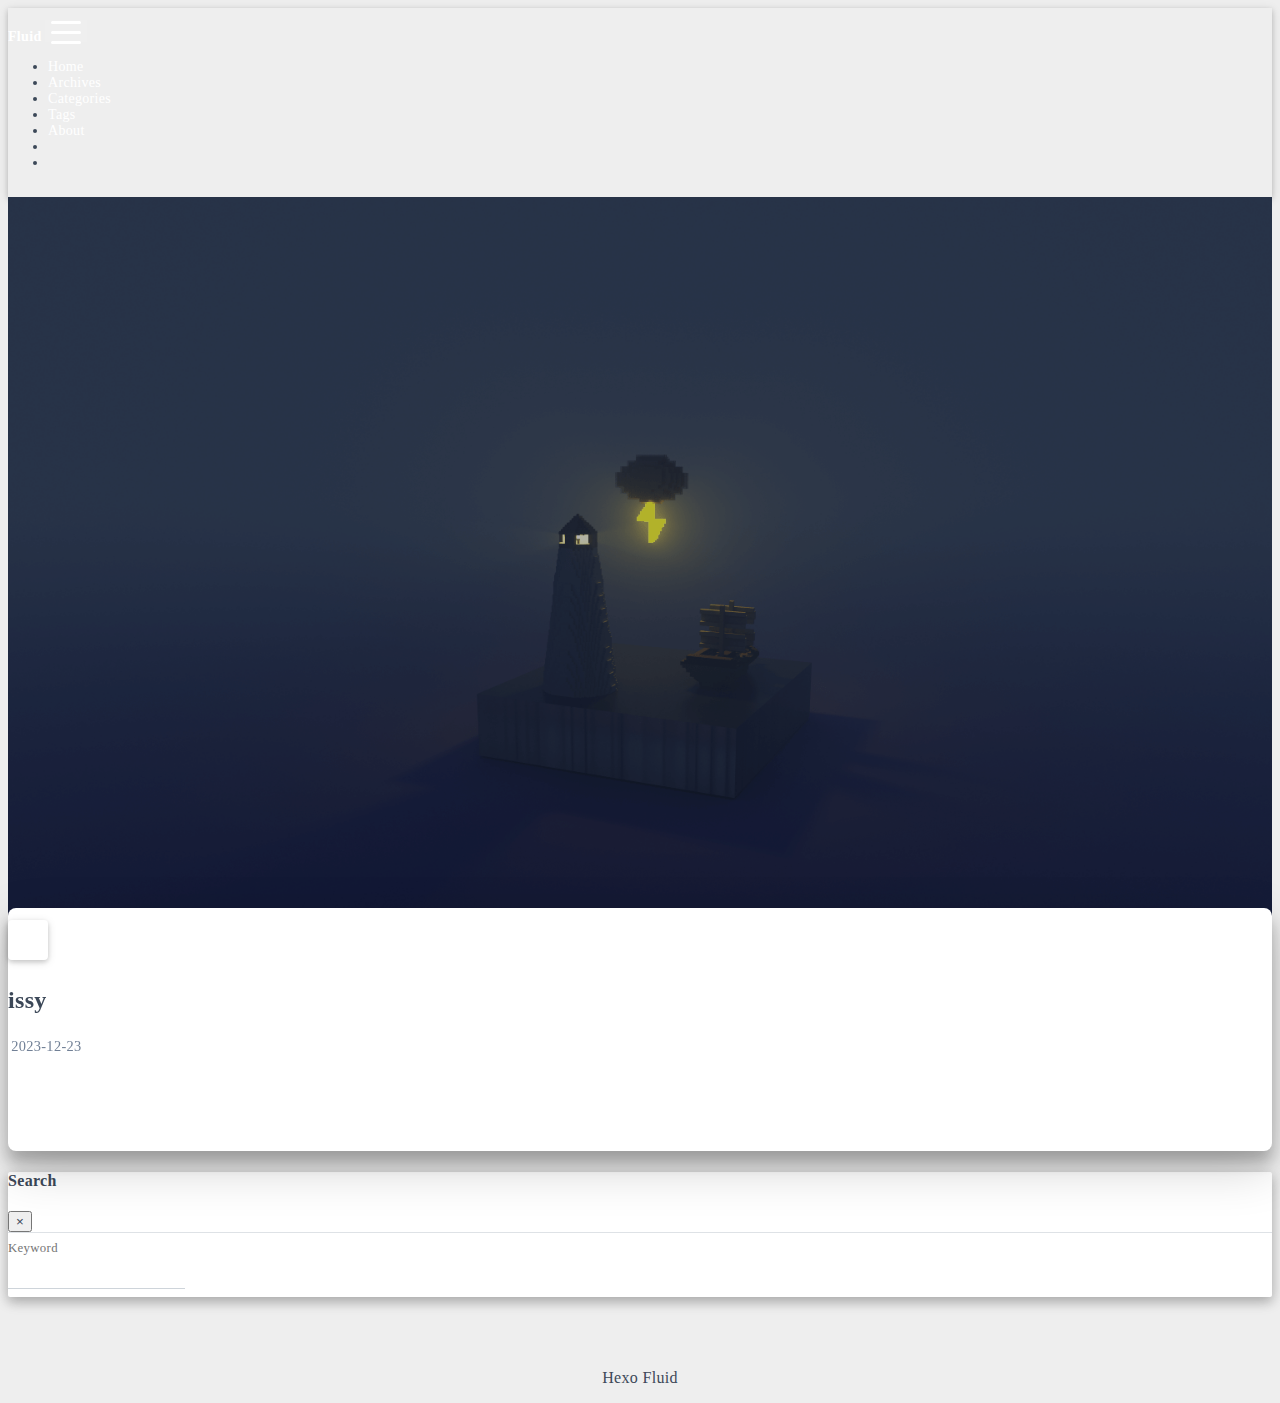
==== index.html @ a9290705 "Site updated: 2023-12-23 22:36:12" ====
<!DOCTYPE html>
<html lang="en" data-default-color-scheme=auto>



<head>
  <meta charset="UTF-8">
  <link rel="apple-touch-icon" sizes="76x76" href="/img/fluid.png">
  <link rel="icon" href="/img/fluid.png">
  <meta name="viewport" content="width=device-width, initial-scale=1.0, maximum-scale=5.0, shrink-to-fit=no">
  <meta http-equiv="x-ua-compatible" content="ie=edge">
  
  <meta name="theme-color" content="#2f4154">
  <meta name="author" content="issy">
  <meta name="keywords" content="">
  
    <meta name="description" content="想念你的呼吸">
<meta property="og:type" content="website">
<meta property="og:title" content="issy&#39;s blog">
<meta property="og:url" content="http://issydoggy.com/index.html">
<meta property="og:site_name" content="issy&#39;s blog">
<meta property="og:description" content="想念你的呼吸">
<meta property="og:locale" content="en_US">
<meta property="article:author" content="issy">
<meta name="twitter:card" content="summary_large_image">
  
  
  
  <title>issy&#39;s blog</title>

  <link  rel="stylesheet" href="https://lib.baomitu.com/twitter-bootstrap/4.6.1/css/bootstrap.min.css" />





<!-- 主题依赖的图标库，不要自行修改 -->
<!-- Do not modify the link that theme dependent icons -->

<link rel="stylesheet" href="//at.alicdn.com/t/font_1749284_hj8rtnfg7um.css">



<link rel="stylesheet" href="//at.alicdn.com/t/font_1736178_lbnruvf0jn.css">


<link  rel="stylesheet" href="/css/main.css" />


  <link id="highlight-css" rel="stylesheet" href="/css/highlight.css" />
  
    <link id="highlight-css-dark" rel="stylesheet" href="/css/highlight-dark.css" />
  




  <script id="fluid-configs">
    var Fluid = window.Fluid || {};
    Fluid.ctx = Object.assign({}, Fluid.ctx)
    var CONFIG = {"hostname":"issydoggy.com","root":"/","version":"1.9.7","typing":{"enable":true,"typeSpeed":70,"cursorChar":"_","loop":false,"scope":[]},"anchorjs":{"enable":true,"element":"h1,h2,h3,h4,h5,h6","placement":"left","visible":"hover","icon":""},"progressbar":{"enable":true,"height_px":3,"color":"#29d","options":{"showSpinner":false,"trickleSpeed":100}},"code_language":{"enable":true,"default":"TEXT"},"copy_btn":true,"image_caption":{"enable":true},"image_zoom":{"enable":true,"img_url_replace":["",""]},"toc":{"enable":true,"placement":"right","headingSelector":"h1,h2,h3,h4,h5,h6","collapseDepth":0},"lazyload":{"enable":true,"loading_img":"/img/loading.gif","onlypost":false,"offset_factor":2},"web_analytics":{"enable":false,"follow_dnt":true,"baidu":null,"google":{"measurement_id":null},"tencent":{"sid":null,"cid":null},"woyaola":null,"cnzz":null,"leancloud":{"app_id":null,"app_key":null,"server_url":null,"path":"window.location.pathname","ignore_local":false}},"search_path":"/local-search.xml","include_content_in_search":true};

    if (CONFIG.web_analytics.follow_dnt) {
      var dntVal = navigator.doNotTrack || window.doNotTrack || navigator.msDoNotTrack;
      Fluid.ctx.dnt = dntVal && (dntVal.startsWith('1') || dntVal.startsWith('yes') || dntVal.startsWith('on'));
    }
  </script>
  <script  src="/js/utils.js" ></script>
  <script  src="/js/color-schema.js" ></script>
  


  
<meta name="generator" content="Hexo 7.0.0"></head>


<body>
  

  <header>
    

<div class="header-inner" style="height: 100vh;">
  <nav id="navbar" class="navbar fixed-top  navbar-expand-lg navbar-dark scrolling-navbar">
  <div class="container">
    <a class="navbar-brand" href="/">
      <strong>Fluid</strong>
    </a>

    <button id="navbar-toggler-btn" class="navbar-toggler" type="button" data-toggle="collapse"
            data-target="#navbarSupportedContent"
            aria-controls="navbarSupportedContent" aria-expanded="false" aria-label="Toggle navigation">
      <div class="animated-icon"><span></span><span></span><span></span></div>
    </button>

    <!-- Collapsible content -->
    <div class="collapse navbar-collapse" id="navbarSupportedContent">
      <ul class="navbar-nav ml-auto text-center">
        
          
          
          
          
            <li class="nav-item">
              <a class="nav-link" href="/" target="_self">
                <i class="iconfont icon-home-fill"></i>
                <span>Home</span>
              </a>
            </li>
          
        
          
          
          
          
            <li class="nav-item">
              <a class="nav-link" href="/archives/" target="_self">
                <i class="iconfont icon-archive-fill"></i>
                <span>Archives</span>
              </a>
            </li>
          
        
          
          
          
          
            <li class="nav-item">
              <a class="nav-link" href="/categories/" target="_self">
                <i class="iconfont icon-category-fill"></i>
                <span>Categories</span>
              </a>
            </li>
          
        
          
          
          
          
            <li class="nav-item">
              <a class="nav-link" href="/tags/" target="_self">
                <i class="iconfont icon-tags-fill"></i>
                <span>Tags</span>
              </a>
            </li>
          
        
          
          
          
          
            <li class="nav-item">
              <a class="nav-link" href="/about/" target="_self">
                <i class="iconfont icon-user-fill"></i>
                <span>About</span>
              </a>
            </li>
          
        
        
          <li class="nav-item" id="search-btn">
            <a class="nav-link" target="_self" href="javascript:;" data-toggle="modal" data-target="#modalSearch" aria-label="Search">
              <i class="iconfont icon-search"></i>
            </a>
          </li>
          
        
        
          <li class="nav-item" id="color-toggle-btn">
            <a class="nav-link" target="_self" href="javascript:;" aria-label="Color Toggle">
              <i class="iconfont icon-dark" id="color-toggle-icon"></i>
            </a>
          </li>
        
      </ul>
    </div>
  </div>
</nav>

  

<div id="banner" class="banner" parallax=true
     style="background: url('/img/default.png') no-repeat center center; background-size: cover;">
  <div class="full-bg-img">
    <div class="mask flex-center" style="background-color: rgba(0, 0, 0, 0.3)">
      <div class="banner-text text-center fade-in-up">
        <div class="h2">
          
            <span id="subtitle" data-typed-text="issy&#39;s blog"></span>
          
        </div>

        
      </div>

      
        <div class="scroll-down-bar">
          <i class="iconfont icon-arrowdown"></i>
        </div>
      
    </div>
  </div>
</div>

</div>

  </header>

  <main>
    
      <div class="container nopadding-x-md">
        <div id="board"
          style="margin-top: 0">
          
          <div class="container">
            <div class="row">
              <div class="col-12 col-md-10 m-auto">
                


  <div class="row mx-auto index-card">
    
    
    <article class="col-12 col-md-12 mx-auto index-info">
      <h2 class="index-header">
        
        <a href="/2023/12/23/issy/" target="_self">
          issy
        </a>
      </h2>

      
      <a class="index-excerpt index-excerpt__noimg" href="/2023/12/23/issy/" target="_self">
        <div>
          
        </div>
      </a>

      <div class="index-btm post-metas">
        
          <div class="post-meta mr-3">
            <i class="iconfont icon-date"></i>
            <time datetime="2023-12-23 22:32" pubdate>
              2023-12-23
            </time>
          </div>
        
        
        
      </div>
    </article>
  </div>





              </div>
            </div>
          </div>
        </div>
      </div>
    

    
      <a id="scroll-top-button" aria-label="TOP" href="#" role="button">
        <i class="iconfont icon-arrowup" aria-hidden="true"></i>
      </a>
    

    
      <div class="modal fade" id="modalSearch" tabindex="-1" role="dialog" aria-labelledby="ModalLabel"
     aria-hidden="true">
  <div class="modal-dialog modal-dialog-scrollable modal-lg" role="document">
    <div class="modal-content">
      <div class="modal-header text-center">
        <h4 class="modal-title w-100 font-weight-bold">Search</h4>
        <button type="button" id="local-search-close" class="close" data-dismiss="modal" aria-label="Close">
          <span aria-hidden="true">&times;</span>
        </button>
      </div>
      <div class="modal-body mx-3">
        <div class="md-form mb-5">
          <input type="text" id="local-search-input" class="form-control validate">
          <label data-error="x" data-success="v" for="local-search-input">Keyword</label>
        </div>
        <div class="list-group" id="local-search-result"></div>
      </div>
    </div>
  </div>
</div>

    

    
  </main>

  <footer>
    <div class="footer-inner">
  
    <div class="footer-content">
       <a href="https://hexo.io" target="_blank" rel="nofollow noopener"><span>Hexo</span></a> <i class="iconfont icon-love"></i> <a href="https://github.com/fluid-dev/hexo-theme-fluid" target="_blank" rel="nofollow noopener"><span>Fluid</span></a> 
    </div>
  
  
  
  
</div>

  </footer>

  <!-- Scripts -->
  
  <script  src="https://lib.baomitu.com/nprogress/0.2.0/nprogress.min.js" ></script>
  <link  rel="stylesheet" href="https://lib.baomitu.com/nprogress/0.2.0/nprogress.min.css" />

  <script>
    NProgress.configure({"showSpinner":false,"trickleSpeed":100})
    NProgress.start()
    window.addEventListener('load', function() {
      NProgress.done();
    })
  </script>


<script  src="https://lib.baomitu.com/jquery/3.6.4/jquery.min.js" ></script>
<script  src="https://lib.baomitu.com/twitter-bootstrap/4.6.1/js/bootstrap.min.js" ></script>
<script  src="/js/events.js" ></script>
<script  src="/js/plugins.js" ></script>


  <script  src="https://lib.baomitu.com/typed.js/2.0.12/typed.min.js" ></script>
  <script>
    (function (window, document) {
      var typing = Fluid.plugins.typing;
      var subtitle = document.getElementById('subtitle');
      if (!subtitle || !typing) {
        return;
      }
      var text = subtitle.getAttribute('data-typed-text');
      
        typing(text);
      
    })(window, document);
  </script>




  
    <script  src="/js/img-lazyload.js" ></script>
  




  <script  src="/js/local-search.js" ></script>





<!-- 主题的启动项，将它保持在最底部 -->
<!-- the boot of the theme, keep it at the bottom -->
<script  src="/js/boot.js" ></script>


  

  <noscript>
    <div class="noscript-warning">Blog works best with JavaScript enabled</div>
  </noscript>
</body>
</html>
---- css/main.css ----
.anchorjs-link {
  text-decoration: none !important;
  transition: opacity 0.2s ease-in-out;
}
.markdown-body h1:hover > .anchorjs-link,
h2:hover > .anchorjs-link,
h3:hover > .anchorjs-link,
h4:hover > .anchorjs-link,
h5:hover > .anchorjs-link,
h6:hover > .anchorjs-link {
  opacity: 1;
}
.banner {
  height: 100%;
  position: relative;
  overflow: hidden;
  cursor: default;
}
.banner .mask {
  position: absolute;
  width: 100%;
  height: 100%;
  background-color: rgba(0,0,0,0.3);
}
.banner[parallax="true"] {
  will-change: transform;
  -webkit-transform-style: preserve-3d;
  -webkit-backface-visibility: hidden;
  transition: transform 0.05s ease-out;
}
@media (max-width: 100vh) {
  .header-inner {
    max-height: 100vw;
  }
  #board {
    margin-top: -1rem !important;
  }
}
@media (max-width: 79.99vh) {
  .scroll-down-bar {
    display: none;
  }
}
#board {
  position: relative;
  margin-top: -2rem;
  padding: 3rem 0;
  background-color: var(--board-bg-color);
  transition: background-color 0.2s ease-in-out;
  border-radius: 0.5rem;
  z-index: 3;
  -webkit-box-shadow: 0 12px 15px 0 rgba(0,0,0,0.24), 0 17px 50px 0 rgba(0,0,0,0.19);
  box-shadow: 0 12px 15px 0 rgba(0,0,0,0.24), 0 17px 50px 0 rgba(0,0,0,0.19);
}
.code-widget {
  display: inline-block;
  background-color: transparent;
  font-size: 0.75rem;
  line-height: 1;
  font-weight: bold;
  padding: 0.3rem 0.1rem 0.1rem 0.1rem;
  position: absolute;
  right: 0.45rem;
  top: 0.15rem;
  z-index: 1;
}
.code-widget-light {
  color: #999;
}
.code-widget-dark {
  color: #bababa;
}
.copy-btn {
  cursor: pointer;
  user-select: none;
  -webkit-appearance: none;
  outline: none;
}
.copy-btn > i {
  font-size: 0.75rem !important;
  font-weight: 400;
  margin-right: 0.15rem;
  opacity: 0;
  transition: opacity 0.2s ease-in-out;
}
.markdown-body pre:hover > .copy-btn > i {
  opacity: 0.9;
}
.markdown-body pre:hover > .copy-btn,
.markdown-body pre:not(:hover) > .copy-btn {
  outline: none;
}
.license-box {
  background-color: rgba(27,31,35,0.05);
  transition: background-color 0.2s ease-in-out;
  border-radius: 4px;
  font-size: 0.9rem;
  overflow: hidden;
  padding: 1.25rem;
  position: relative;
  z-index: 1;
}
.license-box .license-icon {
  position: absolute;
  top: 50%;
  left: 100%;
}
.license-box .license-icon::after {
  content: "\e8e4";
  font-size: 12.5rem;
  line-height: 1;
  opacity: 0.1;
  position: relative;
  left: -0.85em;
  bottom: 0.5em;
  z-index: -1;
}
.license-box .license-title {
  margin-bottom: 1rem;
}
.license-box .license-title div:nth-child(1) {
  line-height: 1.2;
  margin-bottom: 0.25rem;
}
.license-box .license-title div:nth-child(2) {
  color: var(--sec-text-color);
  font-size: 0.8rem;
}
.license-box .license-meta {
  align-items: center;
  display: flex;
  flex-wrap: wrap;
  justify-content: flex-start;
}
.license-box .license-meta .license-meta-item {
  align-items: center;
  justify-content: center;
  margin-right: 1.5rem;
}
.license-box .license-meta .license-meta-item div:nth-child(1) {
  color: var(--sec-text-color);
  font-size: 0.8rem;
  font-weight: normal;
}
.license-box .license-meta .license-meta-item i.iconfont {
  font-size: 1rem;
}
@media (max-width: 575px) and (min-width: 425px) {
  .license-box .license-meta .license-meta-item {
    display: flex;
    justify-content: flex-start;
    flex-wrap: wrap;
    font-size: 0.8rem;
    flex: 0 0 50%;
    max-width: 50%;
    margin-right: 0;
  }
  .license-box .license-meta .license-meta-item div:nth-child(1) {
    margin-right: 0.5rem;
  }
  .license-box .license-meta .license-meta-date {
    order: -1;
  }
}
@media (max-width: 424px) {
  .license-box::after {
    top: -65px;
  }
  .license-box .license-meta {
    flex-direction: column;
    align-items: flex-start;
  }
  .license-box .license-meta .license-meta-item {
    display: flex;
    flex-wrap: wrap;
    font-size: 0.8rem;
  }
  .license-box .license-meta .license-meta-item div:nth-child(1) {
    margin-right: 0.5rem;
  }
}
.footer-inner {
  padding: 3rem 0 1rem 0;
  text-align: center;
}
.footer-inner > div:not(:first-child) {
  margin: 0.25rem 0;
  font-size: 0.85rem;
}
.footer-inner .statistics {
  display: flex;
  flex-direction: row;
  justify-content: center;
}
.footer-inner .statistics > span {
  flex: 1;
  margin: 0 0.25rem;
}
.footer-inner .statistics > *:nth-last-child(2):first-child {
  text-align: right;
}
.footer-inner .statistics > *:nth-last-child(2):first-child ~ * {
  text-align: left;
}
.footer-inner .beian {
  display: flex;
  flex-direction: row;
  justify-content: center;
}
.footer-inner .beian > * {
  margin: 0 0.25rem;
}
.footer-inner .beian-police {
  position: relative;
  overflow: hidden;
  display: inline-flex;
  align-items: center;
  justify-content: left;
}
.footer-inner .beian-police img {
  margin-right: 3px;
  width: 1rem;
  height: 1rem;
  margin-bottom: 0.1rem;
}
@media (max-width: 424px) {
  .footer-inner .statistics {
    flex-direction: column;
  }
  .footer-inner .statistics > *:nth-last-child(2):first-child {
    text-align: center;
  }
  .footer-inner .statistics > *:nth-last-child(2):first-child ~ * {
    text-align: center;
  }
  .footer-inner .beian {
    flex-direction: column;
  }
  .footer-inner .beian .beian-police {
    justify-content: center;
  }
  .footer-inner .beian > *:nth-last-child(2):first-child {
    text-align: center;
  }
  .footer-inner .beian > *:nth-last-child(2):first-child ~ * {
    text-align: center;
  }
}
sup > a::before,
.footnote-text::before {
  display: block;
  content: "";
  margin-top: -5rem;
  height: 5rem;
  width: 1px;
  visibility: hidden;
}
sup > a::before,
.footnote-text::before {
  display: inline-block;
}
.footnote-item::before {
  display: block;
  content: "";
  margin-top: -5rem;
  height: 5rem;
  width: 1px;
  visibility: hidden;
}
.footnote-list ol {
  list-style-type: none;
  counter-reset: sectioncounter;
  padding-left: 0.5rem;
  font-size: 0.95rem;
}
.footnote-list ol li:before {
  font-family: "Helvetica Neue", monospace, "Monaco";
  content: "[" counter(sectioncounter) "]";
  counter-increment: sectioncounter;
}
.footnote-list ol li+li {
  margin-top: 0.5rem;
}
.footnote-text {
  padding-left: 0.5em;
}
.navbar {
  background-color: transparent;
  font-size: 0.875rem;
  box-shadow: 0 2px 5px 0 rgba(0,0,0,0.16), 0 2px 10px 0 rgba(0,0,0,0.12);
  -webkit-box-shadow: 0 2px 5px 0 rgba(0,0,0,0.16), 0 2px 10px 0 rgba(0,0,0,0.12);
}
.navbar .navbar-brand {
  color: var(--navbar-text-color);
}
.navbar .navbar-toggler .animated-icon span {
  background-color: var(--navbar-text-color);
}
.navbar .nav-item .nav-link {
  display: block;
  color: var(--navbar-text-color);
  transition: color 0.2s ease-in-out, background-color 0.2s ease-in-out;
}
.navbar .nav-item .nav-link:hover {
  color: var(--link-hover-color);
}
.navbar .nav-item .nav-link:focus {
  color: var(--navbar-text-color);
}
.navbar .nav-item .nav-link i {
  font-size: 0.875rem;
}
.navbar .nav-item .nav-link i:only-child {
  margin: 0 0.2rem;
}
.navbar .navbar-toggler {
  border-width: 0;
  outline: 0;
}
.navbar.scrolling-navbar {
  will-change: background, padding;
  -webkit-transition: background 0.5s ease-in-out, padding 0.5s ease-in-out;
  transition: background 0.5s ease-in-out, padding 0.5s ease-in-out;
}
@media (min-width: 600px) {
  .navbar.scrolling-navbar {
    padding-top: 12px;
    padding-bottom: 12px;
  }
  .navbar.scrolling-navbar .navbar-nav > li {
    -webkit-transition-duration: 1s;
    transition-duration: 1s;
  }
}
.navbar.scrolling-navbar.top-nav-collapse {
  padding-top: 5px;
  padding-bottom: 5px;
}
.navbar .dropdown-menu {
  font-size: 0.875rem;
  color: var(--navbar-text-color);
  background-color: rgba(0,0,0,0.3);
  border: none;
  min-width: 8rem;
  -webkit-transition: background 0.5s ease-in-out, padding 0.5s ease-in-out;
  transition: background 0.5s ease-in-out, padding 0.5s ease-in-out;
}
@media (max-width: 991.98px) {
  .navbar .dropdown-menu {
    text-align: center;
  }
}
.navbar .dropdown-item {
  color: var(--navbar-text-color);
}
.navbar .dropdown-item:hover,
.navbar .dropdown-item:focus {
  color: var(--link-hover-color);
  background-color: rgba(0,0,0,0.1);
}
@media (min-width: 992px) {
  .navbar .dropdown:hover > .dropdown-menu {
    display: block;
  }
  .navbar .dropdown > .dropdown-toggle:active {
    pointer-events: none;
  }
  .navbar .dropdown-menu {
    top: 95%;
  }
}
.navbar .animated-icon {
  width: 30px;
  height: 20px;
  position: relative;
  margin: 0;
  -webkit-transform: rotate(0deg);
  -moz-transform: rotate(0deg);
  -o-transform: rotate(0deg);
  transform: rotate(0deg);
  -webkit-transition: 0.5s ease-in-out;
  -moz-transition: 0.5s ease-in-out;
  -o-transition: 0.5s ease-in-out;
  transition: 0.5s ease-in-out;
  cursor: pointer;
}
.navbar .animated-icon span {
  display: block;
  position: absolute;
  height: 3px;
  width: 100%;
  border-radius: 9px;
  opacity: 1;
  left: 0;
  -webkit-transform: rotate(0deg);
  -moz-transform: rotate(0deg);
  -o-transform: rotate(0deg);
  transform: rotate(0deg);
  -webkit-transition: 0.25s ease-in-out;
  -moz-transition: 0.25s ease-in-out;
  -o-transition: 0.25s ease-in-out;
  transition: 0.25s ease-in-out;
  background: #fff;
}
.navbar .animated-icon span:nth-child(1) {
  top: 0;
}
.navbar .animated-icon span:nth-child(2) {
  top: 10px;
}
.navbar .animated-icon span:nth-child(3) {
  top: 20px;
}
.navbar .animated-icon.open span:nth-child(1) {
  top: 11px;
  -webkit-transform: rotate(135deg);
  -moz-transform: rotate(135deg);
  -o-transform: rotate(135deg);
  transform: rotate(135deg);
}
.navbar .animated-icon.open span:nth-child(2) {
  opacity: 0;
  left: -60px;
}
.navbar .animated-icon.open span:nth-child(3) {
  top: 11px;
  -webkit-transform: rotate(-135deg);
  -moz-transform: rotate(-135deg);
  -o-transform: rotate(-135deg);
  transform: rotate(-135deg);
}
.navbar .dropdown-collapse,
.top-nav-collapse,
.navbar-col-show {
  background-color: var(--navbar-bg-color);
}
@media (max-width: 767px) {
  .navbar {
    font-size: 1rem;
    line-height: 2.5rem;
  }
}
.banner-text {
  color: var(--subtitle-color);
  max-width: calc(960px - 6rem);
  width: 80%;
  overflow-wrap: break-word;
}
.banner-text .typed-cursor {
  margin: 0 0.2rem;
}
@media (max-width: 767px) {
  #subtitle,
  .typed-cursor {
    font-size: 1.5rem;
  }
}
@media (max-width: 575px) {
  .banner-text {
    font-size: 0.9rem;
  }
  #subtitle,
  .typed-cursor {
    font-size: 1.35rem;
  }
}
.modal-dialog .modal-content {
  background-color: var(--board-bg-color);
  border: 0;
  border-radius: 0.125rem;
  -webkit-box-shadow: 0 5px 11px 0 rgba(0,0,0,0.18), 0 4px 15px 0 rgba(0,0,0,0.15);
  box-shadow: 0 5px 11px 0 rgba(0,0,0,0.18), 0 4px 15px 0 rgba(0,0,0,0.15);
}
.modal-dialog .modal-content .modal-header {
  border-bottom-color: var(--line-color);
  transition: border-bottom-color 0.2s ease-in-out;
}
.close {
  color: var(--text-color);
}
.close:hover {
  color: var(--link-hover-color);
}
.close:focus {
  outline: 0;
}
.modal-dialog .modal-content .modal-header {
  border-top-left-radius: 0.125rem;
  border-top-right-radius: 0.125rem;
  border-bottom: 1px solid #dee2e6;
}
.md-form {
  position: relative;
  margin-top: 1.5rem;
  margin-bottom: 1.5rem;
}
.md-form input[type] {
  -webkit-box-sizing: content-box;
  box-sizing: content-box;
  background-color: transparent;
  border: none;
  border-bottom: 1px solid #ced4da;
  border-radius: 0;
  outline: none;
  -webkit-box-shadow: none;
  box-shadow: none;
  transition: border-color 0.15s ease-in-out, box-shadow 0.15s ease-in-out, -webkit-box-shadow 0.15s ease-in-out;
}
.md-form input[type]:focus:not([readonly]) {
  border-bottom: 1px solid #4285f4;
  -webkit-box-shadow: 0 1px 0 0 #4285f4;
  box-shadow: 0 1px 0 0 #4285f4;
}
.md-form input[type]:focus:not([readonly]) + label {
  color: #4285f4;
}
.md-form input[type].valid,
.md-form input[type]:focus.valid {
  border-bottom: 1px solid #00c851;
  -webkit-box-shadow: 0 1px 0 0 #00c851;
  box-shadow: 0 1px 0 0 #00c851;
}
.md-form input[type].valid + label,
.md-form input[type]:focus.valid + label {
  color: #00c851;
}
.md-form input[type].invalid,
.md-form input[type]:focus.invalid {
  border-bottom: 1px solid #f44336;
  -webkit-box-shadow: 0 1px 0 0 #f44336;
  box-shadow: 0 1px 0 0 #f44336;
}
.md-form input[type].invalid + label,
.md-form input[type]:focus.invalid + label {
  color: #f44336;
}
.md-form input[type].validate {
  margin-bottom: 2.5rem;
}
.md-form input[type].form-control {
  height: auto;
  padding: 0.6rem 0 0.4rem 0;
  margin: 0 0 0.5rem 0;
  color: var(--text-color);
  background-color: transparent;
  border-radius: 0;
}
.md-form label {
  font-size: 0.8rem;
  position: absolute;
  top: -1rem;
  left: 0;
  color: #757575;
  cursor: text;
  transition: color 0.2s ease-out;
}
.modal-open[style] {
  padding-right: 0 !important;
  overflow: auto;
}
.modal-open[style] #navbar[style] {
  padding-right: 1rem !important;
}
#nprogress .bar {
  height: 3px !important;
  background-color: #29d !important;
}
#nprogress .peg {
  box-shadow: 0 0 14px #29d, 0 0 8px #29d !important;
}
@media (max-width: 575px) {
  #nprogress .bar {
    display: none;
  }
}
.noscript-warning {
  background-color: #f55;
  color: #fff;
  font-family: sans-serif;
  font-size: 1rem;
  font-weight: bold;
  position: fixed;
  left: 0;
  bottom: 0;
  text-align: center;
  width: 100%;
  z-index: 99;
}
.pagination {
  margin-top: 3rem;
  justify-content: center;
}
.pagination .space {
  align-self: flex-end;
}
.pagination .page-number,
.pagination .current,
.pagination .extend {
  outline: 0;
  border: 0;
  background-color: transparent;
  font-size: 0.9rem;
  padding: 0.5rem 0.75rem;
  line-height: 1.25;
  border-radius: 0.125rem;
}
.pagination .page-number {
  margin: 0 0.05rem;
}
.pagination .page-number:hover,
.pagination .current {
  transition: background-color 0.2s ease-in-out;
  background-color: var(--link-hover-bg-color);
}
.qr-trigger {
  cursor: pointer;
  position: relative;
}
.qr-trigger:hover .qr-img {
  display: block;
  transition: all 0.3s;
}
.qr-img {
  max-width: 12rem;
  position: absolute;
  right: -5.25rem;
  z-index: 99;
  display: none;
  border-radius: 0.2rem;
  background-color: transparent;
  box-shadow: 0 0 20px -5px rgba(158,158,158,0.2);
}
.scroll-down-bar {
  position: absolute;
  width: 100%;
  height: 6rem;
  text-align: center;
  cursor: pointer;
  bottom: 0;
}
.scroll-down-bar i.iconfont {
  font-size: 2rem;
  font-weight: bold;
  display: inline-block;
  position: relative;
  padding-top: 2rem;
  color: var(--subtitle-color);
  transform: translateZ(0);
  animation: scroll-down 1.5s infinite;
}
#scroll-top-button {
  position: fixed;
  z-index: 99;
  background: var(--board-bg-color);
  transition: background-color 0.2s ease-in-out, bottom 0.3s ease;
  border-radius: 4px;
  min-width: 40px;
  min-height: 40px;
  bottom: -60px;
  outline: none;
  display: flex;
  display: -webkit-flex;
  align-items: center;
  box-shadow: 0 2px 5px 0 rgba(0,0,0,0.16), 0 2px 10px 0 rgba(0,0,0,0.12);
}
#scroll-top-button i {
  font-size: 32px;
  margin: auto;
  color: var(--sec-text-color);
}
#scroll-top-button:hover i,
#scroll-top-button:active i {
  animation-name: scroll-top;
  animation-duration: 1s;
  animation-delay: 0.1s;
  animation-timing-function: ease-in-out;
  animation-iteration-count: infinite;
  animation-fill-mode: forwards;
  animation-direction: alternate;
}
#local-search-result .search-list-title {
  border-left: 3px solid #0d47a1;
}
#local-search-result .search-list-content {
  padding: 0 1.25rem;
}
#local-search-result .search-word {
  color: #ff4500;
}
#toc {
  visibility: hidden;
}
.toc-header {
  margin-bottom: 0.5rem;
  font-weight: bold;
  line-height: 1.2;
}
.toc-header,
.toc-header > i {
  font-size: 1.25rem;
}
.toc-body {
  max-height: 75vh;
  overflow-y: auto;
  overflow: -moz-scrollbars-none;
  -ms-overflow-style: none;
}
.toc-body ol {
  list-style: none;
  padding-inline-start: 1rem;
}
.toc-body::-webkit-scrollbar {
  display: none;
}
.tocbot-list {
  position: relative;
}
.tocbot-list ol {
  list-style: none;
  padding-left: 1rem;
}
.tocbot-list a {
  font-size: 0.95rem;
}
.tocbot-link {
  color: var(--text-color);
}
.tocbot-active-link {
  font-weight: bold;
  color: var(--link-hover-color);
}
.tocbot-is-collapsed {
  max-height: 0;
}
.tocbot-is-collapsible {
  overflow: hidden;
  transition: all 0.3s ease-in-out;
}
.toc-list-item {
  white-space: nowrap;
  overflow: hidden;
  text-overflow: ellipsis;
}
.toc-list-item.is-active-li::before {
  height: 1rem;
  margin: 0.25rem 0;
  visibility: visible;
}
.toc-list-item::before {
  width: 0.15rem;
  height: 0.2rem;
  position: absolute;
  left: 0.25rem;
  content: "";
  border-radius: 2px;
  margin: 0.65rem 0;
  background: var(--link-hover-color);
  visibility: hidden;
  transition: height 0.1s ease-in-out, margin 0.1s ease-in-out, visibility 0.1s ease-in-out;
}
.sidebar {
  position: -webkit-sticky;
  position: sticky;
  top: 2rem;
  padding: 3rem 0;
}
html {
  font-size: 16px;
  letter-spacing: 0.02em;
}
html,
body {
  height: 100%;
  font-family: var(--font-family-sans-serif);
  overflow-wrap: break-word;
}
body {
  transition: color 0.2s ease-in-out, background-color 0.2s ease-in-out;
  background-color: var(--body-bg-color);
  color: var(--text-color);
  -webkit-font-smoothing: antialiased;
  -moz-osx-font-smoothing: grayscale;
}
body a {
  color: var(--text-color);
  text-decoration: none;
  cursor: pointer;
  transition: color 0.2s ease-in-out, background-color 0.2s ease-in-out;
}
body a:hover {
  color: var(--link-hover-color);
  text-decoration: none;
  transition: color 0.2s ease-in-out, background-color 0.2s ease-in-out;
}
code {
  color: inherit;
}
table {
  font-size: inherit;
  color: var(--post-text-color);
}
img[lazyload] {
  object-fit: cover;
}
*[align="left"] {
  text-align: left;
}
*[align="center"] {
  text-align: center;
}
*[align="right"] {
  text-align: right;
}
::-webkit-scrollbar {
  width: 6px;
  height: 6px;
}
::-webkit-scrollbar-thumb {
  background-color: var(--scrollbar-color);
  border-radius: 6px;
}
::-webkit-scrollbar-thumb:hover {
  background-color: var(--scrollbar-hover-color);
}
::-webkit-scrollbar-corner {
  background-color: transparent;
}
label {
  margin-bottom: 0;
}
i.iconfont {
  font-size: 1em;
  line-height: 1;
}
:root {
  --color-mode: "light";
  --body-bg-color: #eee;
  --board-bg-color: #fff;
  --text-color: #3c4858;
  --sec-text-color: #718096;
  --post-text-color: #2c3e50;
  --post-heading-color: #1a202c;
  --post-link-color: #0366d6;
  --link-hover-color: #30a9de;
  --link-hover-bg-color: #f8f9fa;
  --line-color: #eaecef;
  --navbar-bg-color: #2f4154;
  --navbar-text-color: #fff;
  --subtitle-color: #fff;
  --scrollbar-color: #c4c6c9;
  --scrollbar-hover-color: #a6a6a6;
  --button-bg-color: transparent;
  --button-hover-bg-color: #f2f3f5;
  --highlight-bg-color: #f6f8fa;
  --inlinecode-bg-color: rgba(175,184,193,0.2);
  --fold-title-color: #3c4858;
  --fold-border-color: #eaecef;
}
@media (prefers-color-scheme: dark) {
  :root {
    --color-mode: "dark";
  }
  :root:not([data-user-color-scheme]) {
    --body-bg-color: #181c27;
    --board-bg-color: #252d38;
    --text-color: #c4c6c9;
    --sec-text-color: #a7a9ad;
    --post-text-color: #c4c6c9;
    --post-heading-color: #c4c6c9;
    --post-link-color: #1589e9;
    --link-hover-color: #30a9de;
    --link-hover-bg-color: #364151;
    --line-color: #435266;
    --navbar-bg-color: #1f3144;
    --navbar-text-color: #d0d0d0;
    --subtitle-color: #d0d0d0;
    --scrollbar-color: #687582;
    --scrollbar-hover-color: #9da8b3;
    --button-bg-color: transparent;
    --button-hover-bg-color: #46647e;
    --highlight-bg-color: #303030;
    --inlinecode-bg-color: rgba(99,110,123,0.4);
    --fold-title-color: #c4c6c9;
    --fold-border-color: #435266;
  }
  :root:not([data-user-color-scheme]) img {
    -webkit-filter: brightness(0.9);
    filter: brightness(0.9);
    transition: filter 0.2s ease-in-out;
  }
  :root:not([data-user-color-scheme]) .license-box {
    background-color: rgba(62,75,94,0.35);
    transition: background-color 0.2s ease-in-out;
  }
  :root:not([data-user-color-scheme]) .gt-comment-admin .gt-comment-content {
    background-color: transparent;
    transition: background-color 0.2s ease-in-out;
  }
}
@media not print {
  [data-user-color-scheme="dark"] {
    --body-bg-color: #181c27;
    --board-bg-color: #252d38;
    --text-color: #c4c6c9;
    --sec-text-color: #a7a9ad;
    --post-text-color: #c4c6c9;
    --post-heading-color: #c4c6c9;
    --post-link-color: #1589e9;
    --link-hover-color: #30a9de;
    --link-hover-bg-color: #364151;
    --line-color: #435266;
    --navbar-bg-color: #1f3144;
    --navbar-text-color: #d0d0d0;
    --subtitle-color: #d0d0d0;
    --scrollbar-color: #687582;
    --scrollbar-hover-color: #9da8b3;
    --button-bg-color: transparent;
    --button-hover-bg-color: #46647e;
    --highlight-bg-color: #303030;
    --inlinecode-bg-color: rgba(99,110,123,0.4);
    --fold-title-color: #c4c6c9;
    --fold-border-color: #435266;
  }
  [data-user-color-scheme="dark"] img {
    -webkit-filter: brightness(0.9);
    filter: brightness(0.9);
    transition: filter 0.2s ease-in-out;
  }
  [data-user-color-scheme="dark"] .license-box {
    background-color: rgba(62,75,94,0.35);
    transition: background-color 0.2s ease-in-out;
  }
  [data-user-color-scheme="dark"] .gt-comment-admin .gt-comment-content {
    background-color: transparent;
    transition: background-color 0.2s ease-in-out;
  }
}
@media print {
  :root {
    --color-mode: "light";
  }
}
.fade-in-up {
  -webkit-animation-name: fade-in-up;
  animation-name: fade-in-up;
}
.hidden-mobile {
  display: block;
}
.visible-mobile {
  display: none;
}
@media (max-width: 575px) {
  .hidden-mobile {
    display: none;
  }
  .visible-mobile {
    display: block;
  }
}
.nomargin-x {
  margin-left: 0 !important;
  margin-right: 0 !important;
}
.nopadding-x {
  padding-left: 0 !important;
  padding-right: 0 !important;
}
@media (max-width: 767px) {
  .nopadding-x-md {
    padding-left: 0 !important;
    padding-right: 0 !important;
  }
}
.flex-center {
  display: -webkit-box;
  display: -ms-flexbox;
  display: flex;
  -webkit-box-align: center;
  -ms-flex-align: center;
  align-items: center;
  -webkit-box-pack: center;
  -ms-flex-pack: center;
  justify-content: center;
  height: 100%;
}
.hover-with-bg {
  display: inline-block;
  line-height: 1;
}
.hover-with-bg:hover {
  background-color: var(--link-hover-bg-color);
  transition-duration: 0.2s;
  transition-timing-function: ease-in-out;
  border-radius: 0.2rem;
}
@-moz-keyframes fade-in-up {
  from {
    opacity: 0;
    -webkit-transform: translate3d(0, 100%, 0);
    transform: translate3d(0, 100%, 0);
  }
  to {
    opacity: 1;
    -webkit-transform: translate3d(0, 0, 0);
    transform: translate3d(0, 0, 0);
  }
}
@-webkit-keyframes fade-in-up {
  from {
    opacity: 0;
    -webkit-transform: translate3d(0, 100%, 0);
    transform: translate3d(0, 100%, 0);
  }
  to {
    opacity: 1;
    -webkit-transform: translate3d(0, 0, 0);
    transform: translate3d(0, 0, 0);
  }
}
@-o-keyframes fade-in-up {
  from {
    opacity: 0;
    -webkit-transform: translate3d(0, 100%, 0);
    transform: translate3d(0, 100%, 0);
  }
  to {
    opacity: 1;
    -webkit-transform: translate3d(0, 0, 0);
    transform: translate3d(0, 0, 0);
  }
}
@keyframes fade-in-up {
  from {
    opacity: 0;
    -webkit-transform: translate3d(0, 100%, 0);
    transform: translate3d(0, 100%, 0);
  }
  to {
    opacity: 1;
    -webkit-transform: translate3d(0, 0, 0);
    transform: translate3d(0, 0, 0);
  }
}
@-moz-keyframes scroll-down {
  0% {
    opacity: 0.8;
    top: 0;
  }
  50% {
    opacity: 0.4;
    top: -1em;
  }
  100% {
    opacity: 0.8;
    top: 0;
  }
}
@-webkit-keyframes scroll-down {
  0% {
    opacity: 0.8;
    top: 0;
  }
  50% {
    opacity: 0.4;
    top: -1em;
  }
  100% {
    opacity: 0.8;
    top: 0;
  }
}
@-o-keyframes scroll-down {
  0% {
    opacity: 0.8;
    top: 0;
  }
  50% {
    opacity: 0.4;
    top: -1em;
  }
  100% {
    opacity: 0.8;
    top: 0;
  }
}
@keyframes scroll-down {
  0% {
    opacity: 0.8;
    top: 0;
  }
  50% {
    opacity: 0.4;
    top: -1em;
  }
  100% {
    opacity: 0.8;
    top: 0;
  }
}
@-moz-keyframes scroll-top {
  0% {
    -webkit-transform: translateY(0);
    transform: translateY(0);
  }
  50% {
    -webkit-transform: translateY(-0.35rem);
    transform: translateY(-0.35rem);
  }
  100% {
    -webkit-transform: translateY(0);
    transform: translateY(0);
  }
}
@-webkit-keyframes scroll-top {
  0% {
    -webkit-transform: translateY(0);
    transform: translateY(0);
  }
  50% {
    -webkit-transform: translateY(-0.35rem);
    transform: translateY(-0.35rem);
  }
  100% {
    -webkit-transform: translateY(0);
    transform: translateY(0);
  }
}
@-o-keyframes scroll-top {
  0% {
    -webkit-transform: translateY(0);
    transform: translateY(0);
  }
  50% {
    -webkit-transform: translateY(-0.35rem);
    transform: translateY(-0.35rem);
  }
  100% {
    -webkit-transform: translateY(0);
    transform: translateY(0);
  }
}
@keyframes scroll-top {
  0% {
    -webkit-transform: translateY(0);
    transform: translateY(0);
  }
  50% {
    -webkit-transform: translateY(-0.35rem);
    transform: translateY(-0.35rem);
  }
  100% {
    -webkit-transform: translateY(0);
    transform: translateY(0);
  }
}
@media print {
  header,
  footer,
  .side-col,
  #scroll-top-button,
  .post-prevnext,
  #comments {
    display: none !important;
  }
  .markdown-body a:not([href^='#']):not([href^='javascript:']):not(.print-no-link)::after {
    content: ' (' attr(href) ')';
    font-size: 0.8rem;
    color: var(--post-text-color);
    opacity: 0.8;
  }
  .markdown-body > h1,
  .markdown-body h2 {
    border-bottom-color: transparent !important;
  }
  .markdown-body > h1,
  .markdown-body h2,
  .markdown-body h3,
  .markdown-body h4,
  .markdown-body h5,
  .markdown-body h6 {
    margin-top: 1.25em !important;
    margin-bottom: 0.25em !important;
  }
  .markdown-body [data-anchorjs-icon]::after {
    display: none;
  }
  .markdown-body figure.highlight table,
  .markdown-body figure.highlight tbody,
  .markdown-body figure.highlight tr,
  .markdown-body figure.highlight td.code,
  .markdown-body figure.highlight td.code pre {
    width: 100% !important;
    display: block !important;
  }
  .markdown-body figure.highlight pre > code {
    white-space: pre-wrap;
  }
  .markdown-body figure.highlight .gutter,
  .markdown-body figure.highlight .code-widget {
    display: none !important;
  }
  .post-metas a {
    text-decoration: none;
  }
}
@media not print {
  #seo-header {
    display: none;
  }
}
.index-card {
  margin-bottom: 2.5rem;
}
.index-img img {
  display: block;
  width: 100%;
  height: 10rem;
  object-fit: cover;
  box-shadow: 0 5px 11px 0 rgba(0,0,0,0.18), 0 4px 15px 0 rgba(0,0,0,0.15);
  border-radius: 0.25rem;
  background-color: transparent;
}
.index-info {
  display: flex;
  flex-direction: column;
  justify-content: space-between;
  padding-top: 0.5rem;
  padding-bottom: 0.5rem;
}
.index-header {
  color: var(--text-color);
  font-size: 1.5rem;
  font-weight: bold;
  line-height: 1.4;
  white-space: nowrap;
  overflow: hidden;
  text-overflow: ellipsis;
  margin-bottom: 0.25rem;
}
.index-header .index-pin {
  color: var(--text-color);
  font-size: 1.5rem;
  margin-right: 0.15rem;
}
.index-btm {
  color: var(--sec-text-color);
}
.index-btm a {
  color: var(--sec-text-color);
}
.index-excerpt {
  color: var(--sec-text-color);
  margin: 0.5rem 0;
  height: calc(1.4rem * 3);
  overflow: hidden;
  display: flex;
}
.index-excerpt > div {
  width: 100%;
  line-height: 1.4rem;
  word-break: break-word;
  display: -webkit-box;
  -webkit-box-orient: vertical;
  -webkit-line-clamp: 3;
}
.index-excerpt__noimg {
  height: auto;
  max-height: calc(1.4rem * 3);
}
@media (max-width: 767px) {
  .index-info {
    padding-top: 1.25rem;
  }
  .index-header {
    font-size: 1.25rem;
    white-space: normal;
    overflow: hidden;
    word-break: break-word;
    display: -webkit-box;
    -webkit-box-orient: vertical;
    -webkit-line-clamp: 2;
  }
  .index-header .index-pin {
    font-size: 1.25rem;
  }
  .index-excerpt {
    height: auto;
    max-height: calc(1.4rem * 3);
    margin: 0.25rem 0;
  }
}
#valine.v[data-class=v] .status-bar,
#valine.v[data-class=v] .veditor,
#valine.v[data-class=v] .vinput,
#valine.v[data-class=v] .vbtn,
#valine.v[data-class=v] p,
#valine.v[data-class=v] pre code {
  color: var(--text-color);
}
#valine.v[data-class=v] .vinput::placeholder {
  color: var(--sec-text-color);
}
#valine.v[data-class=v] .vicon {
  fill: var(--text-color);
}
.gt-container .gt-comment-content:hover {
  -webkit-box-shadow: none;
  box-shadow: none;
}
.gt-container .gt-comment-body {
  color: var(--text-color) !important;
  transition: color 0.2s ease-in-out;
}
#remark-km423lmfdslkm34-back {
  z-index: 1030;
}
#remark-km423lmfdslkm34-node {
  z-index: 1031;
}
.markdown-body .highlight pre,
.markdown-body pre {
  padding: 1.45rem 1rem;
}
.markdown-body pre code.hljs {
  padding: 0;
}
.markdown-body pre[class*="language-"] {
  padding-top: 1.45rem;
  padding-bottom: 1.45rem;
  padding-right: 1rem;
  line-height: 1.5;
  margin-bottom: 1rem;
}
.markdown-body .code-wrapper {
  position: relative;
  border-radius: 4px;
  margin-bottom: 1rem;
}
.markdown-body .hljs,
.markdown-body .highlight pre,
.markdown-body .code-wrapper pre,
.markdown-body figure.highlight td.gutter {
  transition: color 0.2s ease-in-out, background-color 0.2s ease-in-out;
  background-color: var(--highlight-bg-color);
}
pre[class*=language-].line-numbers {
  position: initial;
}
figure {
  margin: 1rem 0;
}
figure.highlight {
  position: relative;
}
figure.highlight table {
  border: 0;
  margin: 0;
  width: auto;
  border-radius: 4px;
}
figure.highlight td {
  border: 0;
  padding: 0;
}
figure.highlight tr {
  border: 0;
}
figure.highlight td.code {
  width: 100%;
}
figure.highlight td.gutter {
  display: table-cell;
  position: -webkit-sticky;
  position: sticky;
  left: 0;
  z-index: 1;
}
figure.highlight td.gutter pre {
  text-align: right;
  padding: 0 0.75rem;
  border-radius: initial;
  border-right: 1px solid #999;
}
figure.highlight td.gutter pre span.line {
  color: #999;
}
figure.highlight td.code > pre {
  border-top-left-radius: 0;
  border-bottom-left-radius: 0;
}
.markdown-body {
  font-size: 1rem;
  line-height: 1.6;
  font-family: var(--font-family-sans-serif);
  margin-bottom: 2rem;
  color: var(--post-text-color);
}
.markdown-body > h1,
.markdown-body h2 {
  border-bottom-color: var(--line-color);
}
.markdown-body > h1,
.markdown-body h2,
.markdown-body h3,
.markdown-body h4,
.markdown-body h5,
.markdown-body h6 {
  color: var(--post-heading-color);
  transition: color 0.2s ease-in-out, border-bottom-color 0.2s ease-in-out;
  font-weight: bold;
  margin-bottom: 0.75em;
  margin-top: 2em;
}
.markdown-body > h1::before,
.markdown-body h2::before,
.markdown-body h3::before,
.markdown-body h4::before,
.markdown-body h5::before,
.markdown-body h6::before {
  display: block;
  content: "";
  margin-top: -5rem;
  height: 5rem;
  width: 1px;
  visibility: hidden;
}
.markdown-body > h1:focus,
.markdown-body h2:focus,
.markdown-body h3:focus,
.markdown-body h4:focus,
.markdown-body h5:focus,
.markdown-body h6:focus {
  outline: none;
}
.markdown-body a {
  color: var(--post-link-color);
}
.markdown-body strong {
  font-weight: bold;
}
.markdown-body code {
  tab-size: 4;
  background-color: var(--inlinecode-bg-color);
  transition: background-color 0.2s ease-in-out;
}
.markdown-body table tr {
  background-color: var(--board-bg-color);
  transition: background-color 0.2s ease-in-out;
}
.markdown-body table tr:nth-child(2n) {
  background-color: var(--board-bg-color);
  transition: background-color 0.2s ease-in-out;
}
.markdown-body table th,
.markdown-body table td {
  border-color: var(--line-color);
  transition: border-color 0.2s ease-in-out;
}
.markdown-body pre {
  font-size: 85% !important;
}
.markdown-body pre .mermaid {
  text-align: center;
}
.markdown-body pre .mermaid > svg {
  min-width: 100%;
}
.markdown-body p > img,
.markdown-body p > a > img,
.markdown-body figure > img,
.markdown-body figure > a > img {
  max-width: 90%;
  margin: 1.5rem auto;
  display: block;
  box-shadow: 0 5px 11px 0 rgba(0,0,0,0.18), 0 4px 15px 0 rgba(0,0,0,0.15);
  border-radius: 4px;
  background-color: transparent;
}
.markdown-body blockquote {
  color: var(--sec-text-color);
}
.markdown-body details {
  cursor: pointer;
}
.markdown-body details summary {
  outline: none;
}
hr,
.markdown-body hr {
  background-color: initial;
  border-top: 1px solid var(--line-color);
  transition: border-top-color 0.2s ease-in-out;
}
.markdown-body hr {
  height: 0;
  margin: 2rem 0;
}
.markdown-body figcaption.image-caption {
  font-size: 0.8rem;
  color: var(--post-text-color);
  opacity: 0.65;
  line-height: 1;
  margin: -0.75rem auto 2rem;
  text-align: center;
}
.markdown-body figcaption:not(.image-caption) {
  display: none;
}
.post-content,
post-custom {
  box-sizing: border-box;
  padding-left: 10%;
  padding-right: 10%;
}
@media (max-width: 767px) {
  .post-content,
  post-custom {
    padding-left: 2rem;
    padding-right: 2rem;
  }
}
@media (max-width: 424px) {
  .post-content,
  post-custom {
    padding-left: 1rem;
    padding-right: 1rem;
  }
  .anchorjs-link-left {
    opacity: 0 !important;
  }
}
.page-content strong,
.post-content strong {
  font-weight: bold;
}
.page-content > *:nth-child(2),
.post-content > *:nth-child(2) {
  margin-top: 0;
}
.page-content img,
.post-content img {
  object-fit: cover;
  max-width: 100%;
}
@media (max-width: 767px) {
  .page-content,
  .post-content {
    overflow-x: hidden;
  }
}
.post-metas {
  display: flex;
  flex-wrap: wrap;
  font-size: 0.9rem;
}
.post-meta > *:not(.hover-with-bg) {
  margin-right: 0.2rem;
}
.post-prevnext {
  display: flex;
  flex-wrap: wrap;
  justify-content: space-between;
  font-size: 0.9rem;
  margin-left: -0.35rem;
  margin-right: -0.35rem;
}
.post-prevnext .post-prev,
.post-prevnext .post-next {
  display: flex;
  padding-left: 0;
  padding-right: 0;
}
.post-prevnext .post-prev i,
.post-prevnext .post-next i {
  font-size: 1.5rem;
}
.post-prevnext .post-prev a,
.post-prevnext .post-next a {
  display: flex;
  align-items: center;
}
.post-prevnext .post-prev .hidden-mobile,
.post-prevnext .post-next .hidden-mobile {
  display: -webkit-box;
  -webkit-box-orient: vertical;
  -webkit-line-clamp: 2;
  text-overflow: ellipsis;
  overflow: hidden;
}
@media (max-width: 575px) {
  .post-prevnext .post-prev .hidden-mobile,
  .post-prevnext .post-next .hidden-mobile {
    display: none;
  }
}
.post-prevnext .post-prev:hover i,
.post-prevnext .post-prev:active i,
.post-prevnext .post-next:hover i,
.post-prevnext .post-next:active i {
  -webkit-animation-duration: 1s;
  animation-duration: 1s;
  -webkit-animation-delay: 0.1s;
  animation-delay: 0.1s;
  -webkit-animation-timing-function: ease-in-out;
  animation-timing-function: ease-in-out;
  -webkit-animation-iteration-count: infinite;
  animation-iteration-count: infinite;
  -webkit-animation-fill-mode: forwards;
  animation-fill-mode: forwards;
  -webkit-animation-direction: alternate;
  animation-direction: alternate;
}
.post-prevnext .post-prev:hover i,
.post-prevnext .post-prev:active i {
  -webkit-animation-name: post-prev-anim;
  animation-name: post-prev-anim;
}
.post-prevnext .post-next:hover i,
.post-prevnext .post-next:active i {
  -webkit-animation-name: post-next-anim;
  animation-name: post-next-anim;
}
.post-prevnext .post-next {
  justify-content: flex-end;
}
.post-prevnext .fa-chevron-left {
  margin-right: 0.5rem;
}
.post-prevnext .fa-chevron-right {
  margin-left: 0.5rem;
}
#seo-header {
  color: var(--post-heading-color);
  font-weight: bold;
  margin-top: 0.5em;
  margin-bottom: 0.75em;
  border-bottom-color: var(--line-color);
  border-bottom-style: solid;
  border-bottom-width: 2px;
  line-height: 1.5;
}
.custom,
#comments {
  margin-top: 2rem;
}
#comments noscript {
  display: block;
  text-align: center;
  padding: 2rem 0;
}
.visitors {
  font-size: 0.8em;
  padding: 0.45rem;
  float: right;
}
a.fancybox:hover {
  text-decoration: none;
}
mjx-container,
.mjx-container {
  overflow-x: auto;
  overflow-y: hidden !important;
  padding: 0.5em 0;
}
mjx-container:focus,
.mjx-container:focus,
mjx-container svg:focus,
.mjx-container svg:focus {
  outline: none;
}
.mjx-char {
  line-height: 1;
}
.katex-block {
  overflow-x: auto;
}
.katex,
.mjx-mrow {
  white-space: pre-wrap !important;
}
.footnote-ref [class*=hint--][aria-label]:after {
  max-width: 12rem;
  white-space: nowrap;
  overflow: hidden;
  text-overflow: ellipsis;
}
@-moz-keyframes post-prev-anim {
  0% {
    -webkit-transform: translateX(0);
    transform: translateX(0);
  }
  50% {
    -webkit-transform: translateX(-0.35rem);
    transform: translateX(-0.35rem);
  }
  100% {
    -webkit-transform: translateX(0);
    transform: translateX(0);
  }
}
@-webkit-keyframes post-prev-anim {
  0% {
    -webkit-transform: translateX(0);
    transform: translateX(0);
  }
  50% {
    -webkit-transform: translateX(-0.35rem);
    transform: translateX(-0.35rem);
  }
  100% {
    -webkit-transform: translateX(0);
    transform: translateX(0);
  }
}
@-o-keyframes post-prev-anim {
  0% {
    -webkit-transform: translateX(0);
    transform: translateX(0);
  }
  50% {
    -webkit-transform: translateX(-0.35rem);
    transform: translateX(-0.35rem);
  }
  100% {
    -webkit-transform: translateX(0);
    transform: translateX(0);
  }
}
@keyframes post-prev-anim {
  0% {
    -webkit-transform: translateX(0);
    transform: translateX(0);
  }
  50% {
    -webkit-transform: translateX(-0.35rem);
    transform: translateX(-0.35rem);
  }
  100% {
    -webkit-transform: translateX(0);
    transform: translateX(0);
  }
}
@-moz-keyframes post-next-anim {
  0% {
    -webkit-transform: translateX(0);
    transform: translateX(0);
  }
  50% {
    -webkit-transform: translateX(0.35rem);
    transform: translateX(0.35rem);
  }
  100% {
    -webkit-transform: translateX(0);
    transform: translateX(0);
  }
}
@-webkit-keyframes post-next-anim {
  0% {
    -webkit-transform: translateX(0);
    transform: translateX(0);
  }
  50% {
    -webkit-transform: translateX(0.35rem);
    transform: translateX(0.35rem);
  }
  100% {
    -webkit-transform: translateX(0);
    transform: translateX(0);
  }
}
@-o-keyframes post-next-anim {
  0% {
    -webkit-transform: translateX(0);
    transform: translateX(0);
  }
  50% {
    -webkit-transform: translateX(0.35rem);
    transform: translateX(0.35rem);
  }
  100% {
    -webkit-transform: translateX(0);
    transform: translateX(0);
  }
}
@keyframes post-next-anim {
  0% {
    -webkit-transform: translateX(0);
    transform: translateX(0);
  }
  50% {
    -webkit-transform: translateX(0.35rem);
    transform: translateX(0.35rem);
  }
  100% {
    -webkit-transform: translateX(0);
    transform: translateX(0);
  }
}
.fold {
  margin: 1rem 0;
  border: 0.5px solid var(--fold-border-color);
  position: relative;
  clear: both;
  border-radius: 0.125rem;
}
.fold .fold-title {
  color: var(--fold-title-color);
  padding: 0.5rem 0.75rem;
  font-size: 0.9rem;
  font-weight: bold;
  border-radius: 0.125rem;
}
.fold .fold-title:not(.collapsed) > .fold-arrow {
  transform: rotate(90deg);
  transform-origin: center center;
}
.fold .fold-title .fold-arrow {
  display: inline-block;
  margin-right: 0.35rem;
  transition: transform 0.3s ease-out;
}
.fold .fold-content {
  padding: 1rem 1rem;
}
.fold .fold-content > *:last-child {
  margin-bottom: 0;
}
.fold-default,
.fold-secondary {
  background-color: rgba(187,187,187,0.25);
}
.fold-primary {
  background-color: rgba(183,160,224,0.25);
}
.fold-info {
  background-color: rgba(160,197,228,0.25);
}
.fold-success {
  background-color: rgba(174,220,174,0.25);
}
.fold-warning {
  background-color: rgba(248,214,166,0.25);
}
.fold-danger {
  background-color: rgba(236,169,167,0.25);
}
.fold-light {
  background-color: rgba(254,254,254,0.25);
}
.note {
  padding: 0.75rem;
  border-left: 0.35rem solid;
  border-radius: 0.25rem;
  margin: 1.5rem 0;
  color: var(--text-color);
  transition: color 0.2s ease-in-out;
  font-size: 0.9rem;
}
.note a {
  color: var(--text-color);
  transition: color 0.2s ease-in-out;
}
.note *:last-child {
  margin-bottom: 0;
}
.note-default,
.note-secondary {
  background-color: rgba(187,187,187,0.25);
  border-color: #777;
}
.note-primary {
  background-color: rgba(183,160,224,0.25);
  border-color: #6f42c1;
}
.note-success {
  background-color: rgba(174,220,174,0.25);
  border-color: #5cb85c;
}
.note-danger {
  background-color: rgba(236,169,167,0.25);
  border-color: #d9534f;
}
.note-warning {
  background-color: rgba(248,214,166,0.25);
  border-color: #f0ad4e;
}
.note-info {
  background-color: rgba(160,197,228,0.25);
  border-color: #428bca;
}
.note-light {
  background-color: rgba(254,254,254,0.25);
  border-color: #0f0f0f;
}
.label {
  display: inline;
  border-radius: 3px;
  font-size: 85%;
  margin: 0;
  padding: 0.2em 0.4em;
  color: var(--text-color);
  transition: color 0.2s ease-in-out;
}
.label-default,
.label-secondary {
  background-color: rgba(187,187,187,0.25);
}
.label-primary {
  background-color: rgba(183,160,224,0.25);
}
.label-info {
  background-color: rgba(160,197,228,0.25);
}
.label-success {
  background-color: rgba(174,220,174,0.25);
}
.label-warning {
  background-color: rgba(248,214,166,0.25);
}
.label-danger {
  background-color: rgba(236,169,167,0.25);
}
.markdown-body .btn {
  border: 1px solid var(--line-color);
  background-color: var(--button-bg-color);
  color: var(--text-color);
  transition: color 0.2s ease-in-out, background 0.2s ease-in-out, border-color 0.2s ease-in-out;
  border-radius: 0.25rem;
  display: inline-block;
  font-size: 0.875em;
  line-height: 2;
  padding: 0 0.75rem;
  margin-bottom: 1rem;
}
.markdown-body .btn:hover {
  background-color: var(--button-hover-bg-color);
  text-decoration: none;
}
.group-image-container {
  margin: 1.5rem auto;
}
.group-image-container img {
  margin: 0 auto;
  border-radius: 3px;
  background-color: transparent;
  box-shadow: 0 3px 9px 0 rgba(0,0,0,0.15), 0 3px 9px 0 rgba(0,0,0,0.15);
}
.group-image-row {
  margin-bottom: 0.5rem;
  display: flex;
  justify-content: center;
}
.group-image-wrap {
  flex: 1;
  display: flex;
  justify-content: center;
}
.group-image-wrap:not(:last-child) {
  margin-right: 0.25rem;
}
input[type=checkbox] {
  margin: 0 0.2em 0.2em 0;
  vertical-align: middle;
}
.list-group a ~ p.h5 {
  margin-top: 1rem;
}
.list-group-item {
  display: flex;
  background-color: transparent;
  border: 0;
}
.list-group-item time {
  flex: 0 0 5rem;
}
.list-group-item .list-group-item-title {
  white-space: nowrap;
  overflow: hidden;
  text-overflow: ellipsis;
}
@media (max-width: 575px) {
  .list-group-item {
    font-size: 0.95rem;
    padding: 0.5rem 0.75rem;
  }
  .list-group-item time {
    flex: 0 0 4rem;
  }
}
.list-group-item-action {
  color: var(--text-color);
}
.list-group-item-action:focus,
.list-group-item-action:hover {
  color: var(--link-hover-color);
  background-color: var(--link-hover-bg-color);
}
.about-avatar {
  position: relative;
  margin: -8rem auto 1rem;
  width: 10rem;
  height: 10rem;
  z-index: 3;
}
.about-avatar img {
  width: 100%;
  height: 100%;
  border-radius: 50%;
  background-color: transparent;
  object-fit: cover;
  box-shadow: 0 2px 5px 0 rgba(0,0,0,0.16), 0 2px 10px 0 rgba(0,0,0,0.12);
}
.about-info > div {
  margin-bottom: 0.5rem;
}
.about-name {
  font-size: 1.75rem;
  font-weight: bold;
}
.about-intro {
  font-size: 1rem;
}
.about-icons > a:not(:last-child) {
  margin-right: 0.5rem;
}
.about-icons > a > i {
  font-size: 1.5rem;
}
.category-bar .category-list {
  max-height: 85vh;
  overflow-y: auto;
  overflow-x: hidden;
}
.category-bar .category-list::-webkit-scrollbar {
  display: none;
}
.category-bar .category-list > .category-sub > a {
  font-weight: bold;
  font-size: 1.2rem;
}
.category-bar .category-list .category-item-action i {
  margin: 0;
}
.category-bar .category-list .category-subitem.list-group-item {
  padding-left: 0.5rem;
  padding-right: 0;
}
.category-bar .category-list .category-collapse .category-post-list {
  margin-top: 0.25rem;
  margin-bottom: 0.5rem;
}
.category-bar .category-list .category-collapse .category-post {
  font-size: 0.9rem;
  line-height: 1.75;
}
.category-bar .category-list .category-item-action:hover {
  background-color: initial;
}
.category-bar .list-group-item {
  padding: 0;
}
.category-bar .list-group-item.active {
  color: var(--link-hover-color);
  background-color: initial;
  font-weight: bold;
  font-family: "iconfont";
  font-style: normal;
  -webkit-font-smoothing: antialiased;
}
.category-bar .list-group-item.active::before {
  content: "\e61f";
  font-weight: initial;
  margin-right: 0.25rem;
}
.category-bar .list-group-count {
  margin-left: 0.2rem;
  margin-right: 0.2rem;
  font-size: 0.9em;
}
.category-bar .list-group-item-action:focus,
.category-bar .list-group-item-action:hover {
  background-color: initial;
}
.category-chains {
  display: flex;
  flex-wrap: wrap;
}
.category-chains > *:not(:last-child) {
  margin-right: 1em;
}
.category:not(:last-child) {
  margin-bottom: 1rem;
}
.category .category-item,
.category .category-subitem {
  font-weight: bold;
  display: flex;
  align-items: center;
}
.category .category-item {
  font-size: 1.25rem;
}
.category .category-subitem {
  font-size: 1.1rem;
}
.category .category-collapse {
  padding-left: 1.25rem;
  width: 100%;
}
.category .category-count {
  font-size: 0.9rem;
  font-weight: initial;
  min-width: 1.3em;
  line-height: 1.3em;
  display: flex;
  align-items: center;
}
.category .category-count i {
  padding-right: 0.25rem;
}
.category .category-count span {
  width: 2rem;
}
.category .category-post {
  white-space: nowrap;
  overflow: hidden;
  text-overflow: ellipsis;
}
.category .category-item-action:not(.collapsed) > i {
  transform: rotate(90deg);
  transform-origin: center center;
}
.category .category-item-action i {
  transition: transform 0.3s ease-out;
  display: inline-block;
  margin-left: 0.25rem;
}
.category .category-item-action .category:hover {
  z-index: 1;
  color: var(--link-hover-color);
  text-decoration: none;
  background-color: var(--link-hover-bg-color);
}
.category .row {
  margin-left: 0;
  margin-right: 0;
}
.tagcloud {
  padding: 1rem 5%;
}
.tagcloud a {
  display: inline-block;
  padding: 0.5rem;
}
.tagcloud a:hover {
  color: var(--link-hover-color) !important;
}
.links .card {
  box-shadow: none;
  min-width: 33%;
  background-color: transparent;
  border: 0;
}
.links .card-body {
  margin: 1rem 0;
  padding: 1rem;
  border-radius: 0.3rem;
  display: block;
  width: 100%;
  height: 100%;
}
.links .card-body:hover .link-avatar {
  transform: scale(1.1);
}
.links .card-content {
  display: flex;
  flex-wrap: nowrap;
  width: 100%;
  height: 3.5rem;
}
.link-avatar {
  flex: none;
  width: 3rem;
  height: 3rem;
  margin-right: 0.75rem;
  object-fit: cover;
  transition-duration: 0.2s;
  transition-timing-function: ease-in-out;
}
.link-avatar img {
  width: 100%;
  height: 100%;
  border-radius: 50%;
  background-color: transparent;
  object-fit: cover;
}
.link-text {
  flex: 1;
  display: grid;
  flex-direction: column;
  line-height: 1.5;
}
.link-title {
  overflow: hidden;
  text-overflow: ellipsis;
  white-space: nowrap;
  color: var(--text-color);
  font-weight: bold;
}
.link-intro {
  max-height: 2rem;
  font-size: 0.85rem;
  line-height: 1.2;
  color: var(--sec-text-color);
  display: -webkit-box;
  -webkit-box-orient: vertical;
  -webkit-line-clamp: 2;
  text-overflow: ellipsis;
  overflow: hidden;
}
@media (max-width: 767px) {
  .links {
    display: flex;
    flex-direction: column;
    justify-content: center;
    align-items: center;
  }
  .links .card {
    padding-left: 2rem;
    padding-right: 2rem;
  }
}
@media (min-width: 768px) {
  .link-text:only-child {
    margin-left: 1rem;
  }
}
---- css/highlight.css ----
pre code.hljs {
  display: block;
  overflow-x: auto;
  padding: 1em
}
code.hljs {
  padding: 3px 5px
}
/*!
  Theme: GitHub
  Description: Light theme as seen on github.com
  Author: github.com
  Maintainer: @Hirse
  Updated: 2021-05-15

  Outdated base version: https://github.com/primer/github-syntax-light
  Current colors taken from GitHub's CSS
*/
.hljs {
  color: #24292e;
  background: #ffffff
}
.hljs-doctag,
.hljs-keyword,
.hljs-meta .hljs-keyword,
.hljs-template-tag,
.hljs-template-variable,
.hljs-type,
.hljs-variable.language_ {
  /* prettylights-syntax-keyword */
  color: #d73a49
}
.hljs-title,
.hljs-title.class_,
.hljs-title.class_.inherited__,
.hljs-title.function_ {
  /* prettylights-syntax-entity */
  color: #6f42c1
}
.hljs-attr,
.hljs-attribute,
.hljs-literal,
.hljs-meta,
.hljs-number,
.hljs-operator,
.hljs-variable,
.hljs-selector-attr,
.hljs-selector-class,
.hljs-selector-id {
  /* prettylights-syntax-constant */
  color: #005cc5
}
.hljs-regexp,
.hljs-string,
.hljs-meta .hljs-string {
  /* prettylights-syntax-string */
  color: #032f62
}
.hljs-built_in,
.hljs-symbol {
  /* prettylights-syntax-variable */
  color: #e36209
}
.hljs-comment,
.hljs-code,
.hljs-formula {
  /* prettylights-syntax-comment */
  color: #6a737d
}
.hljs-name,
.hljs-quote,
.hljs-selector-tag,
.hljs-selector-pseudo {
  /* prettylights-syntax-entity-tag */
  color: #22863a
}
.hljs-subst {
  /* prettylights-syntax-storage-modifier-import */
  color: #24292e
}
.hljs-section {
  /* prettylights-syntax-markup-heading */
  color: #005cc5;
  font-weight: bold
}
.hljs-bullet {
  /* prettylights-syntax-markup-list */
  color: #735c0f
}
.hljs-emphasis {
  /* prettylights-syntax-markup-italic */
  color: #24292e;
  font-style: italic
}
.hljs-strong {
  /* prettylights-syntax-markup-bold */
  color: #24292e;
  font-weight: bold
}
.hljs-addition {
  /* prettylights-syntax-markup-inserted */
  color: #22863a;
  background-color: #f0fff4
}
.hljs-deletion {
  /* prettylights-syntax-markup-deleted */
  color: #b31d28;
  background-color: #ffeef0
}
.hljs-char.escape_,
.hljs-link,
.hljs-params,
.hljs-property,
.hljs-punctuation,
.hljs-tag {
  /* purposely ignored */
  
}
---- css/highlight-dark.css ----
pre code.hljs {
  display: block;
  overflow-x: auto;
  padding: 1em
}
code.hljs {
  padding: 3px 5px
}
/*

Dark style from softwaremaniacs.org (c) Ivan Sagalaev <Maniac@SoftwareManiacs.Org>

*/
.hljs {
  color: #ddd;
  background: #303030
}
.hljs-keyword,
.hljs-selector-tag,
.hljs-literal,
.hljs-section,
.hljs-link {
  color: white
}
.hljs-subst {
  /* default */
  
}
.hljs-string,
.hljs-title,
.hljs-name,
.hljs-type,
.hljs-attribute,
.hljs-symbol,
.hljs-bullet,
.hljs-built_in,
.hljs-addition,
.hljs-variable,
.hljs-template-tag,
.hljs-template-variable {
  color: #d88
}
.hljs-comment,
.hljs-quote,
.hljs-deletion,
.hljs-meta {
  color: #979797
}
.hljs-keyword,
.hljs-selector-tag,
.hljs-literal,
.hljs-title,
.hljs-section,
.hljs-doctag,
.hljs-type,
.hljs-name,
.hljs-strong {
  font-weight: bold
}
.hljs-emphasis {
  font-style: italic
}
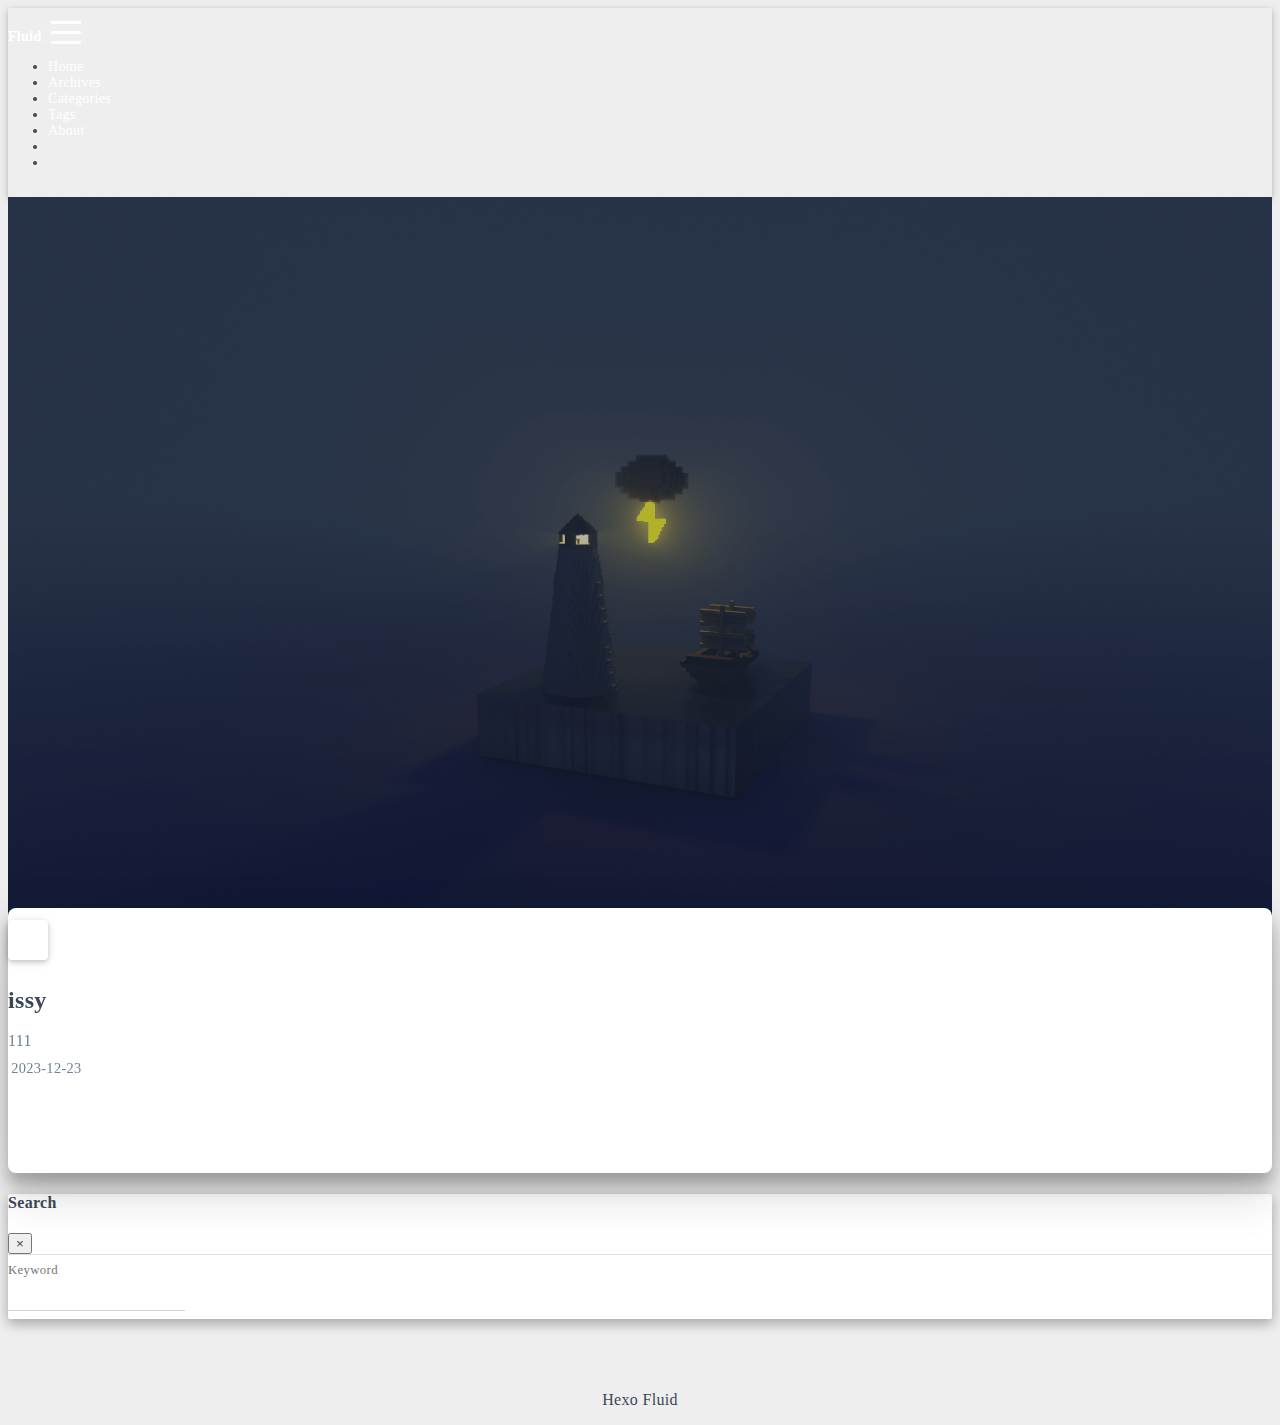
==== commit 162829a1: "Site updated: 2023-12-23 22:40:32" ====
--- a/index.html
+++ b/index.html
@@ -234,7 +234,7 @@
       
       <a class="index-excerpt index-excerpt__noimg" href="/2023/12/23/issy/" target="_self">
         <div>
-          
+          111
         </div>
       </a>
 
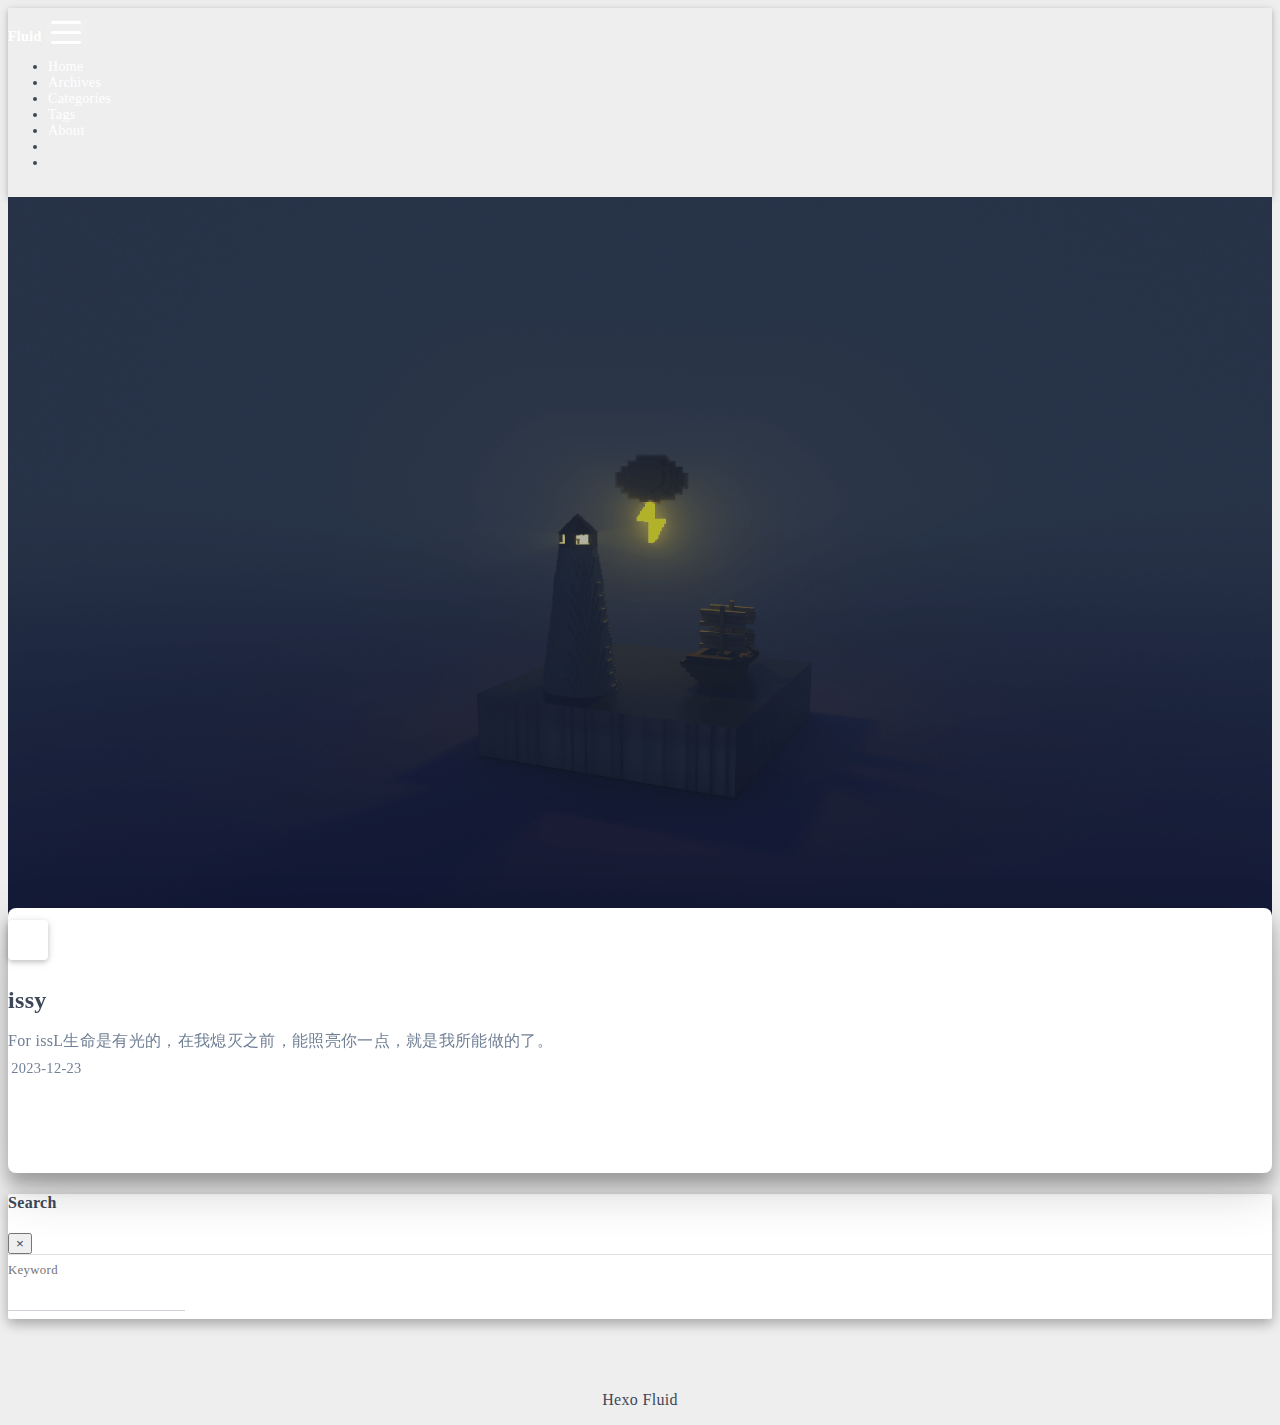
==== commit 8184820f: "Site updated: 2023-12-23 22:44:01" ====
--- a/index.html
+++ b/index.html
@@ -234,7 +234,7 @@
       
       <a class="index-excerpt index-excerpt__noimg" href="/2023/12/23/issy/" target="_self">
         <div>
-          111
+          For issL生命是有光的，在我熄灭之前，能照亮你一点，就是我所能做的了。
         </div>
       </a>
 
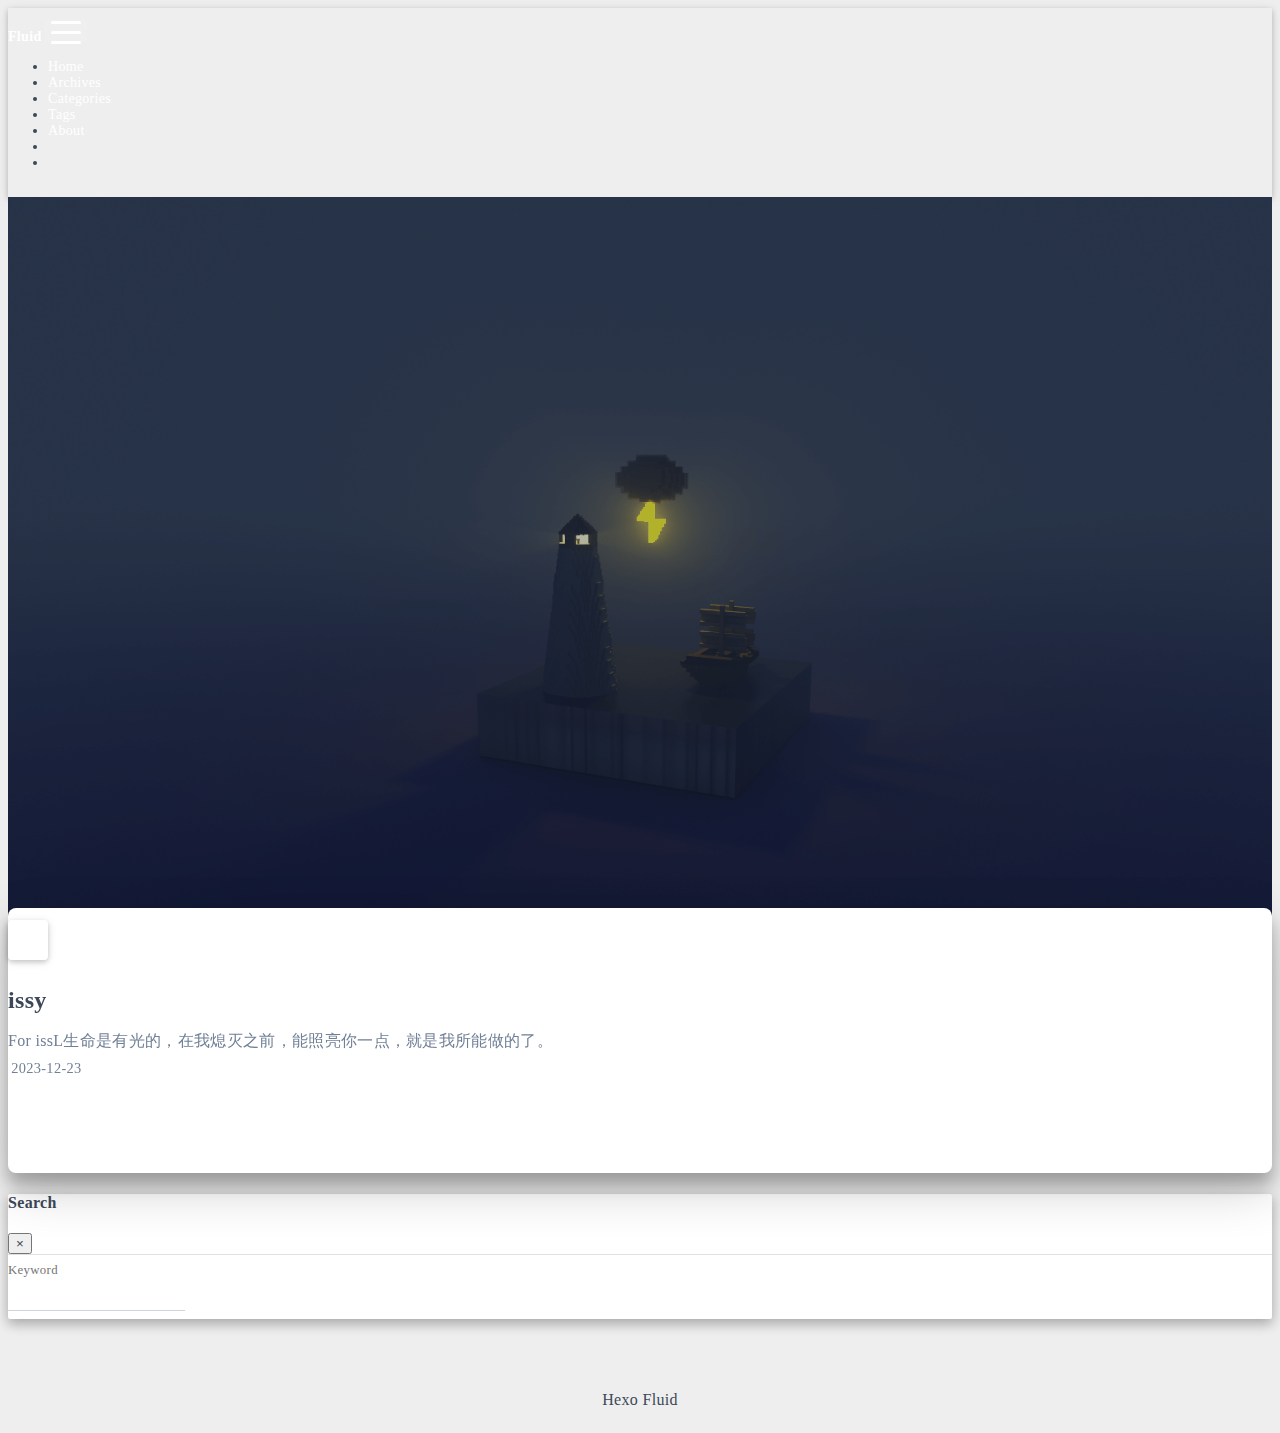
==== commit 98fd19c6: "Site updated: 2023-12-25 01:18:15" ====
--- a/index.html
+++ b/index.html
@@ -60,7 +60,7 @@
   <script id="fluid-configs">
     var Fluid = window.Fluid || {};
     Fluid.ctx = Object.assign({}, Fluid.ctx)
-    var CONFIG = {"hostname":"issydoggy.com","root":"/","version":"1.9.7","typing":{"enable":true,"typeSpeed":70,"cursorChar":"_","loop":false,"scope":[]},"anchorjs":{"enable":true,"element":"h1,h2,h3,h4,h5,h6","placement":"left","visible":"hover","icon":""},"progressbar":{"enable":true,"height_px":3,"color":"#29d","options":{"showSpinner":false,"trickleSpeed":100}},"code_language":{"enable":true,"default":"TEXT"},"copy_btn":true,"image_caption":{"enable":true},"image_zoom":{"enable":true,"img_url_replace":["",""]},"toc":{"enable":true,"placement":"right","headingSelector":"h1,h2,h3,h4,h5,h6","collapseDepth":0},"lazyload":{"enable":true,"loading_img":"/img/loading.gif","onlypost":false,"offset_factor":2},"web_analytics":{"enable":false,"follow_dnt":true,"baidu":null,"google":{"measurement_id":null},"tencent":{"sid":null,"cid":null},"woyaola":null,"cnzz":null,"leancloud":{"app_id":null,"app_key":null,"server_url":null,"path":"window.location.pathname","ignore_local":false}},"search_path":"/local-search.xml","include_content_in_search":true};
+    var CONFIG = {"hostname":"issydoggy.com","root":"/","version":"1.9.7","typing":{"enable":true,"typeSpeed":70,"cursorChar":"_","loop":false,"scope":[]},"anchorjs":{"enable":true,"element":"h1,h2,h3,h4,h5,h6","placement":"left","visible":"hover","icon":""},"progressbar":{"enable":true,"height_px":3,"color":"#29d","options":{"showSpinner":false,"trickleSpeed":100}},"code_language":{"enable":true,"default":"TEXT"},"copy_btn":true,"image_caption":{"enable":true},"image_zoom":{"enable":true,"img_url_replace":["",""]},"toc":{"enable":true,"placement":"right","headingSelector":"h1,h2,h3,h4,h5,h6","collapseDepth":0},"lazyload":{"enable":true,"loading_img":"/img/loading.gif","onlypost":false,"offset_factor":2},"web_analytics":{"enable":true,"follow_dnt":true,"baidu":null,"google":{"measurement_id":null},"tencent":{"sid":null,"cid":null},"woyaola":null,"cnzz":null,"leancloud":{"app_id":"UZx9qkeR6p37VOVASiEqhsRE-gzGzoHsz","app_key":"KpAiGC0DDmr9vYKmvsRjytHk","server_url":null,"path":"window.location.pathname","ignore_local":false}},"search_path":"/local-search.xml","include_content_in_search":true};
 
     if (CONFIG.web_analytics.follow_dnt) {
       var dntVal = navigator.doNotTrack || window.doNotTrack || navigator.msDoNotTrack;
@@ -70,6 +70,35 @@
   <script  src="/js/utils.js" ></script>
   <script  src="/js/color-schema.js" ></script>
   
+
+  
+
+  
+    <!-- Google tag (gtag.js) -->
+    <script async>
+      if (!Fluid.ctx.dnt) {
+        Fluid.utils.createScript("https://www.googletagmanager.com/gtag/js?id=", function() {
+          window.dataLayer = window.dataLayer || [];
+          function gtag() {
+            dataLayer.push(arguments);
+          }
+          gtag('js', new Date());
+          gtag('config', '');
+        });
+      }
+    </script>
+  
+
+  
+
+  
+
+  
+
+  
+    
+  
+
 
 
   
@@ -305,6 +334,31 @@
     </div>
   
   
+    <div class="statistics">
+  
+  
+
+  
+    
+      <span id="leancloud-site-pv-container" style="display: none">
+        总访问量
+        <span id="leancloud-site-pv"></span>
+        次
+      </span>
+    
+    
+      <span id="leancloud-site-uv-container" style="display: none">
+        总访客数
+        <span id="leancloud-site-uv"></span>
+        人
+      </span>
+    
+    
+
+  
+</div>
+
+  
   
   
 </div>
@@ -356,6 +410,8 @@
 
 
 
+  <script defer src="/js/leancloud.js" ></script>
+
   <script  src="/js/local-search.js" ></script>
 
 
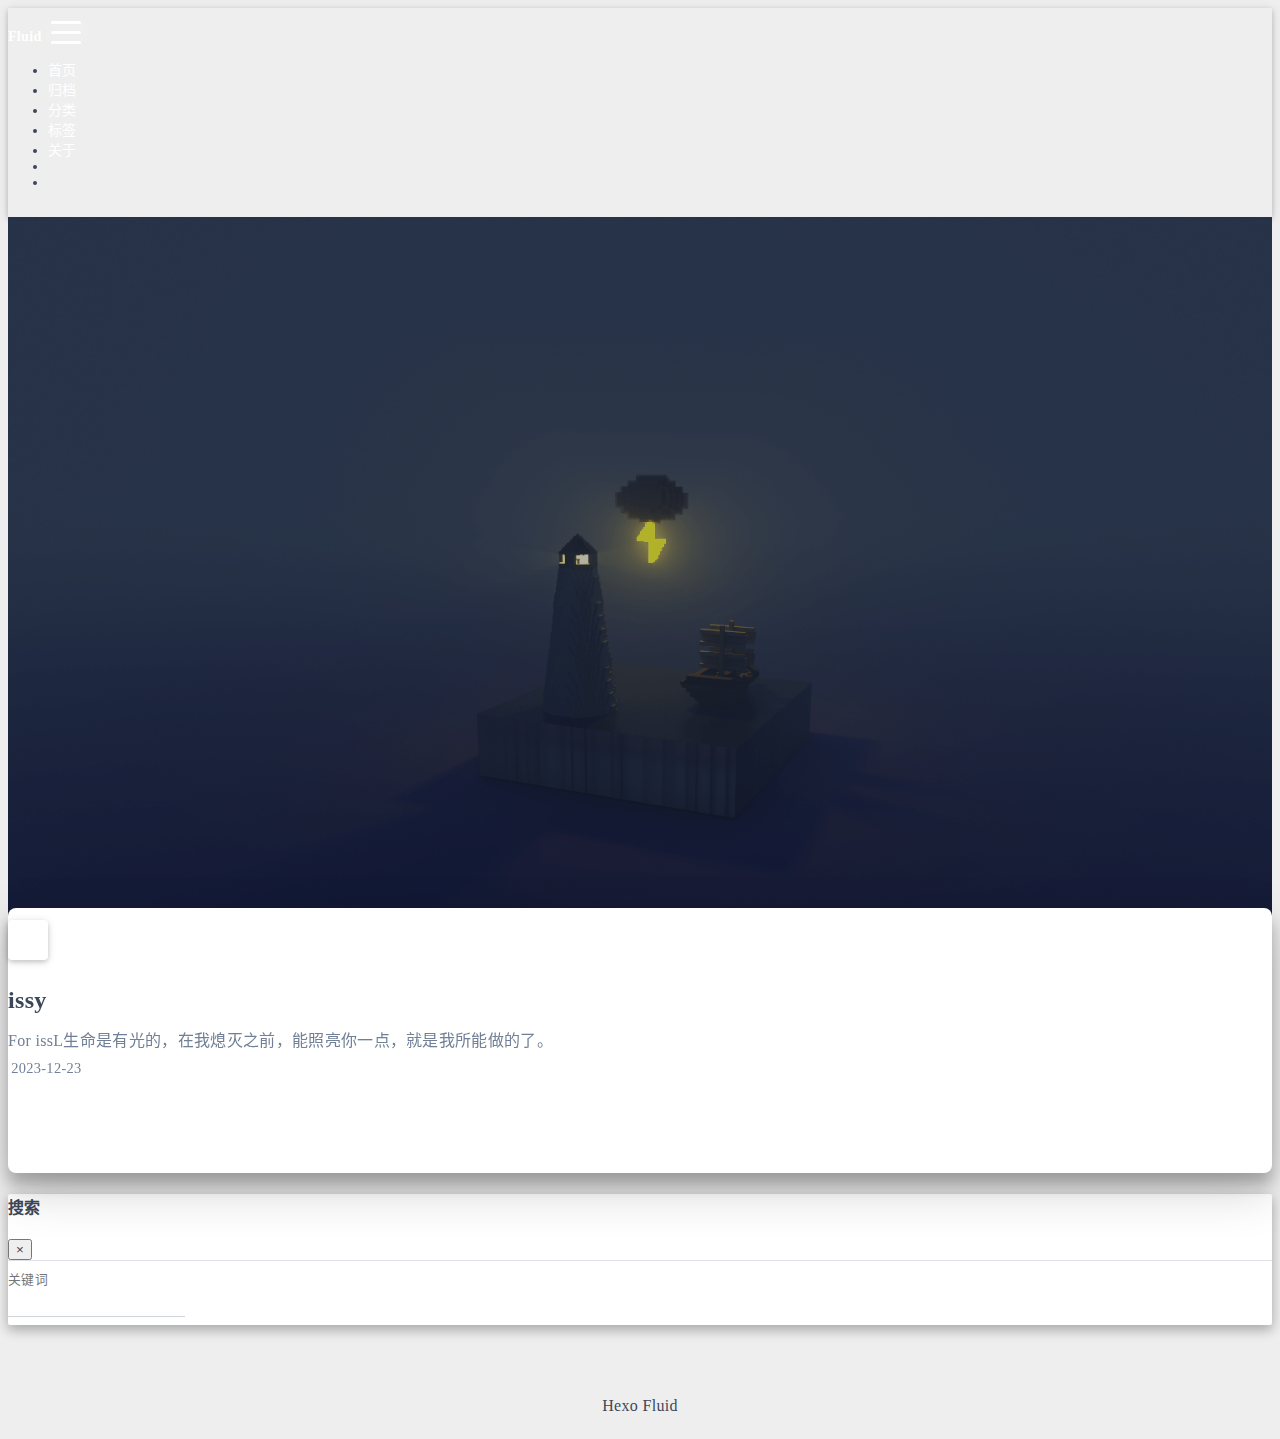
==== commit 6af64c57: "Site updated: 2023-12-25 01:35:32" ====
--- a/index.html
+++ b/index.html
@@ -1,7 +1,7 @@
 
 
 <!DOCTYPE html>
-<html lang="en" data-default-color-scheme=auto>
+<html lang="zh-CN" data-default-color-scheme=auto>
 
 
 
@@ -22,7 +22,7 @@
 <meta property="og:url" content="http://issydoggy.com/index.html">
 <meta property="og:site_name" content="issy&#39;s blog">
 <meta property="og:description" content="想念你的呼吸">
-<meta property="og:locale" content="en_US">
+<meta property="og:locale" content="zh_CN">
 <meta property="article:author" content="issy">
 <meta name="twitter:card" content="summary_large_image">
   
@@ -135,7 +135,7 @@
             <li class="nav-item">
               <a class="nav-link" href="/" target="_self">
                 <i class="iconfont icon-home-fill"></i>
-                <span>Home</span>
+                <span>首页</span>
               </a>
             </li>
           
@@ -147,7 +147,7 @@
             <li class="nav-item">
               <a class="nav-link" href="/archives/" target="_self">
                 <i class="iconfont icon-archive-fill"></i>
-                <span>Archives</span>
+                <span>归档</span>
               </a>
             </li>
           
@@ -159,7 +159,7 @@
             <li class="nav-item">
               <a class="nav-link" href="/categories/" target="_self">
                 <i class="iconfont icon-category-fill"></i>
-                <span>Categories</span>
+                <span>分类</span>
               </a>
             </li>
           
@@ -171,7 +171,7 @@
             <li class="nav-item">
               <a class="nav-link" href="/tags/" target="_self">
                 <i class="iconfont icon-tags-fill"></i>
-                <span>Tags</span>
+                <span>标签</span>
               </a>
             </li>
           
@@ -183,7 +183,7 @@
             <li class="nav-item">
               <a class="nav-link" href="/about/" target="_self">
                 <i class="iconfont icon-user-fill"></i>
-                <span>About</span>
+                <span>关于</span>
               </a>
             </li>
           
@@ -305,7 +305,7 @@
   <div class="modal-dialog modal-dialog-scrollable modal-lg" role="document">
     <div class="modal-content">
       <div class="modal-header text-center">
-        <h4 class="modal-title w-100 font-weight-bold">Search</h4>
+        <h4 class="modal-title w-100 font-weight-bold">搜索</h4>
         <button type="button" id="local-search-close" class="close" data-dismiss="modal" aria-label="Close">
           <span aria-hidden="true">&times;</span>
         </button>
@@ -313,7 +313,7 @@
       <div class="modal-body mx-3">
         <div class="md-form mb-5">
           <input type="text" id="local-search-input" class="form-control validate">
-          <label data-error="x" data-success="v" for="local-search-input">Keyword</label>
+          <label data-error="x" data-success="v" for="local-search-input">关键词</label>
         </div>
         <div class="list-group" id="local-search-result"></div>
       </div>
@@ -426,7 +426,7 @@
   
 
   <noscript>
-    <div class="noscript-warning">Blog works best with JavaScript enabled</div>
+    <div class="noscript-warning">博客在允许 JavaScript 运行的环境下浏览效果更佳</div>
   </noscript>
 </body>
 </html>
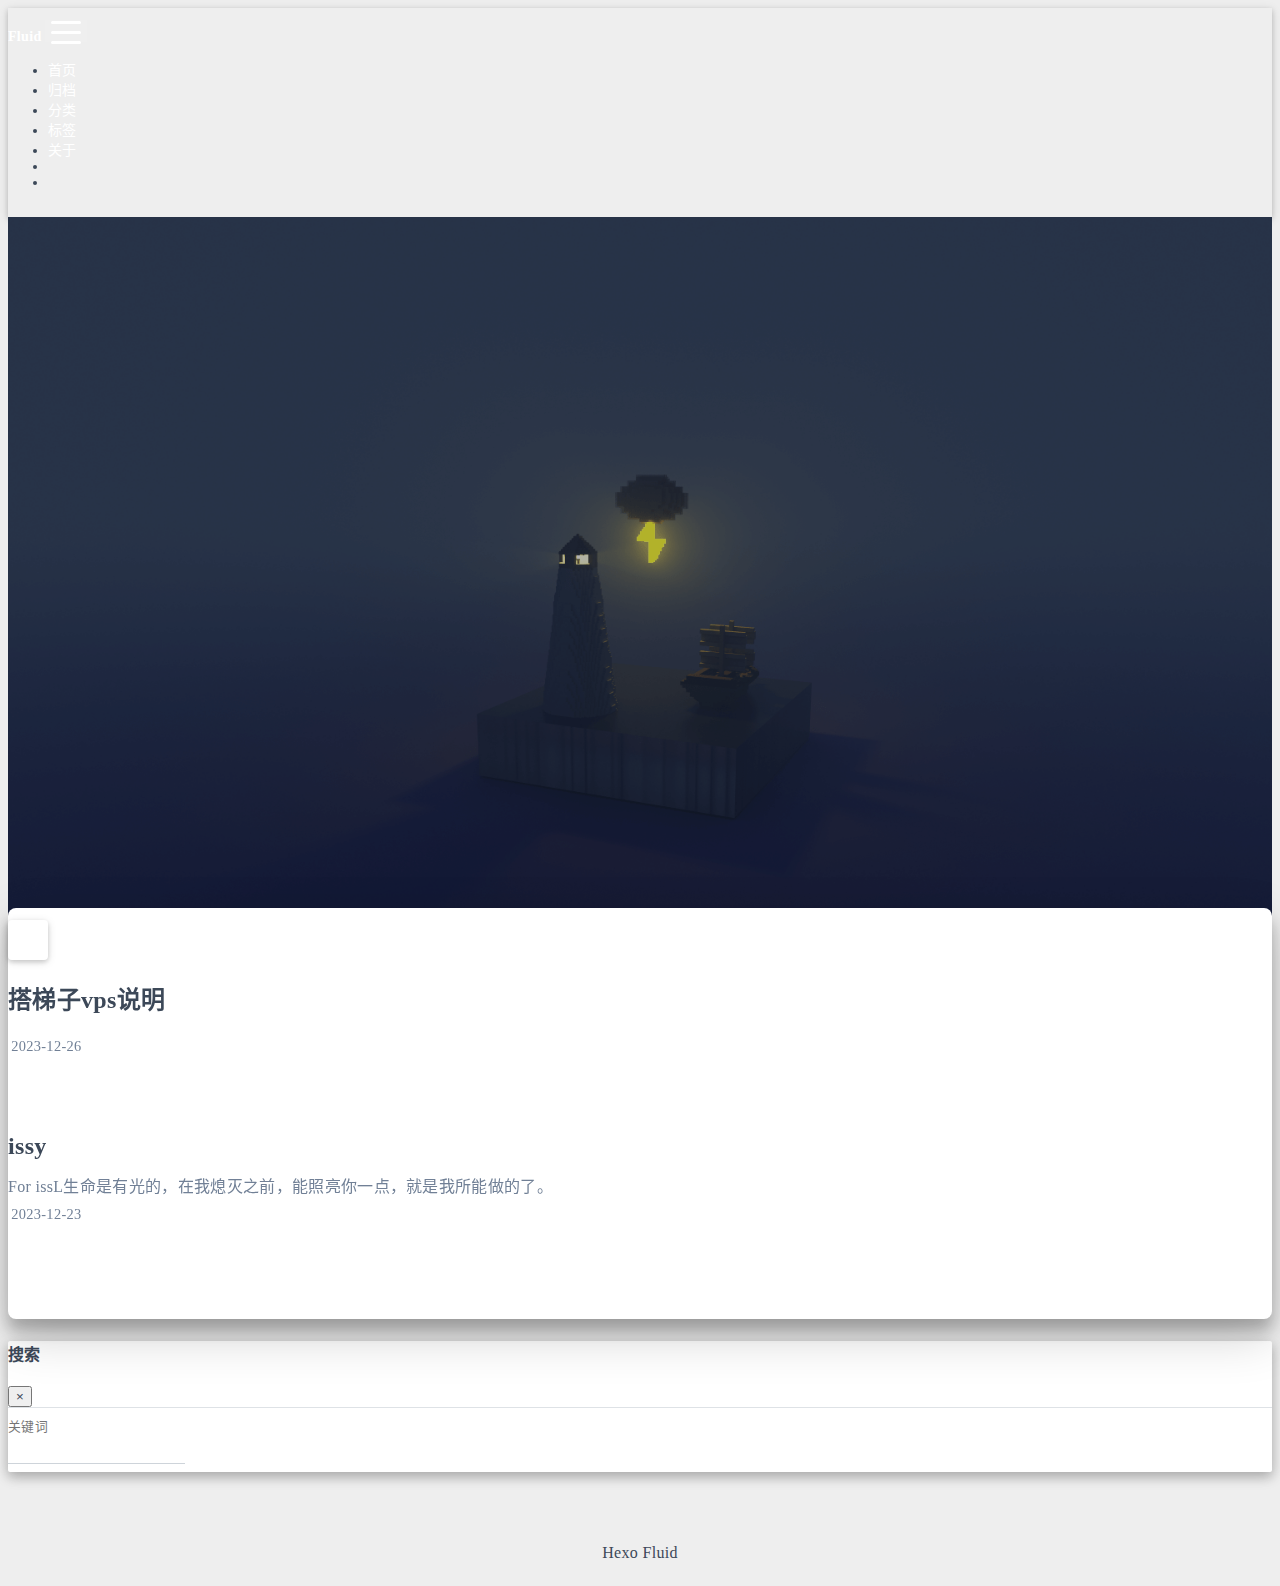
==== commit 0e404124: "Site updated: 2023-12-26 15:58:43" ====
--- a/index.html
+++ b/index.html
@@ -255,6 +255,39 @@
     <article class="col-12 col-md-12 mx-auto index-info">
       <h2 class="index-header">
         
+        <a href="/2023/12/26/%E6%90%AD%E6%A2%AF%E5%AD%90vps%E8%AF%B4%E6%98%8E/" target="_self">
+          搭梯子vps说明
+        </a>
+      </h2>
+
+      
+      <a class="index-excerpt index-excerpt__noimg" href="/2023/12/26/%E6%90%AD%E6%A2%AF%E5%AD%90vps%E8%AF%B4%E6%98%8E/" target="_self">
+        <div>
+          
+        </div>
+      </a>
+
+      <div class="index-btm post-metas">
+        
+          <div class="post-meta mr-3">
+            <i class="iconfont icon-date"></i>
+            <time datetime="2023-12-26 15:57" pubdate>
+              2023-12-26
+            </time>
+          </div>
+        
+        
+        
+      </div>
+    </article>
+  </div>
+
+  <div class="row mx-auto index-card">
+    
+    
+    <article class="col-12 col-md-12 mx-auto index-info">
+      <h2 class="index-header">
+        
         <a href="/2023/12/23/issy/" target="_self">
           issy
         </a>
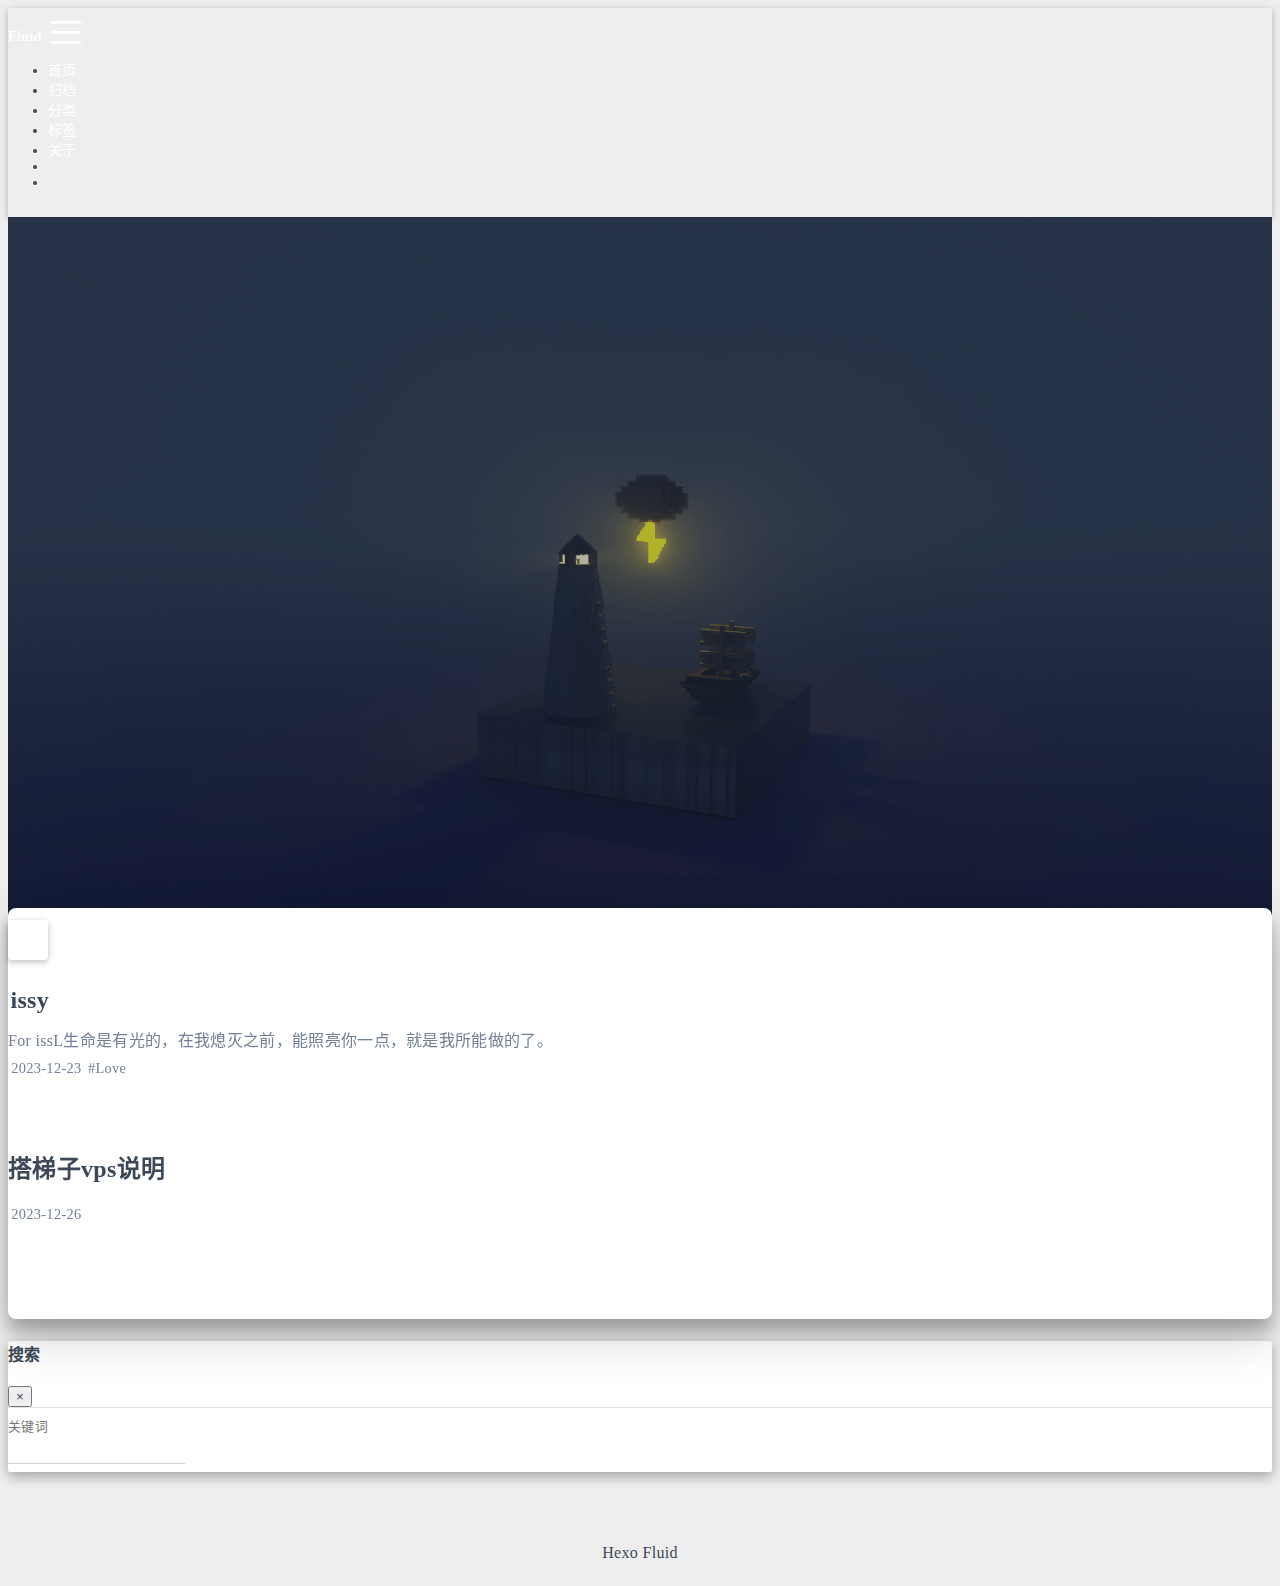
==== commit 32bac55f: "Site updated: 2023-12-26 16:18:32" ====
--- a/index.html
+++ b/index.html
@@ -255,6 +255,48 @@
     <article class="col-12 col-md-12 mx-auto index-info">
       <h2 class="index-header">
         
+          <i class="index-pin iconfont icon-top" title="Pin on top"></i>
+        
+        <a href="/2023/12/23/issy/" target="_self">
+          issy
+        </a>
+      </h2>
+
+      
+      <a class="index-excerpt index-excerpt__noimg" href="/2023/12/23/issy/" target="_self">
+        <div>
+          For issL生命是有光的，在我熄灭之前，能照亮你一点，就是我所能做的了。
+        </div>
+      </a>
+
+      <div class="index-btm post-metas">
+        
+          <div class="post-meta mr-3">
+            <i class="iconfont icon-date"></i>
+            <time datetime="2023-12-23 22:32" pubdate>
+              2023-12-23
+            </time>
+          </div>
+        
+        
+        
+          <div class="post-meta">
+            <i class="iconfont icon-tags"></i>
+            
+              <a href="/tags/Love/">#Love</a>
+            
+          </div>
+        
+      </div>
+    </article>
+  </div>
+
+  <div class="row mx-auto index-card">
+    
+    
+    <article class="col-12 col-md-12 mx-auto index-info">
+      <h2 class="index-header">
+        
         <a href="/2023/12/26/%E6%90%AD%E6%A2%AF%E5%AD%90vps%E8%AF%B4%E6%98%8E/" target="_self">
           搭梯子vps说明
         </a>
@@ -273,39 +315,6 @@
             <i class="iconfont icon-date"></i>
             <time datetime="2023-12-26 15:57" pubdate>
               2023-12-26
-            </time>
-          </div>
-        
-        
-        
-      </div>
-    </article>
-  </div>
-
-  <div class="row mx-auto index-card">
-    
-    
-    <article class="col-12 col-md-12 mx-auto index-info">
-      <h2 class="index-header">
-        
-        <a href="/2023/12/23/issy/" target="_self">
-          issy
-        </a>
-      </h2>
-
-      
-      <a class="index-excerpt index-excerpt__noimg" href="/2023/12/23/issy/" target="_self">
-        <div>
-          For issL生命是有光的，在我熄灭之前，能照亮你一点，就是我所能做的了。
-        </div>
-      </a>
-
-      <div class="index-btm post-metas">
-        
-          <div class="post-meta mr-3">
-            <i class="iconfont icon-date"></i>
-            <time datetime="2023-12-23 22:32" pubdate>
-              2023-12-23
             </time>
           </div>
         
